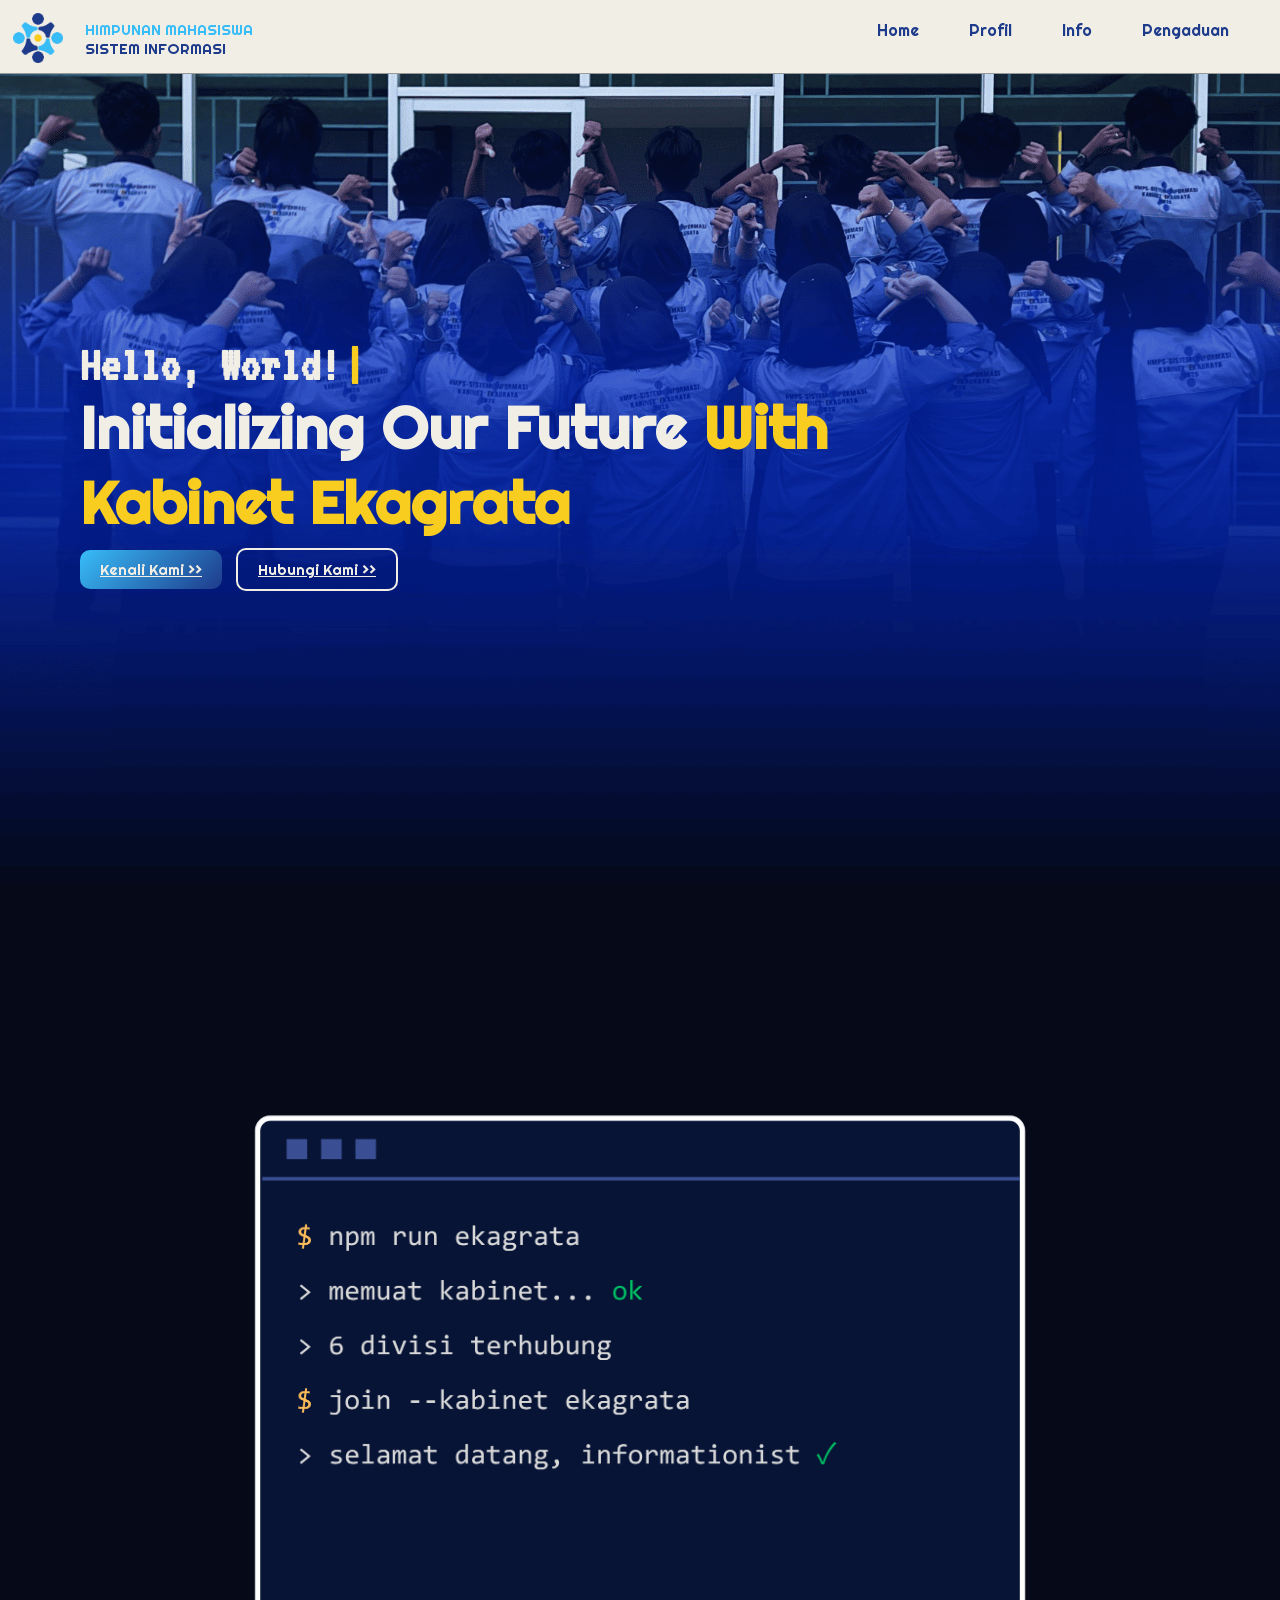
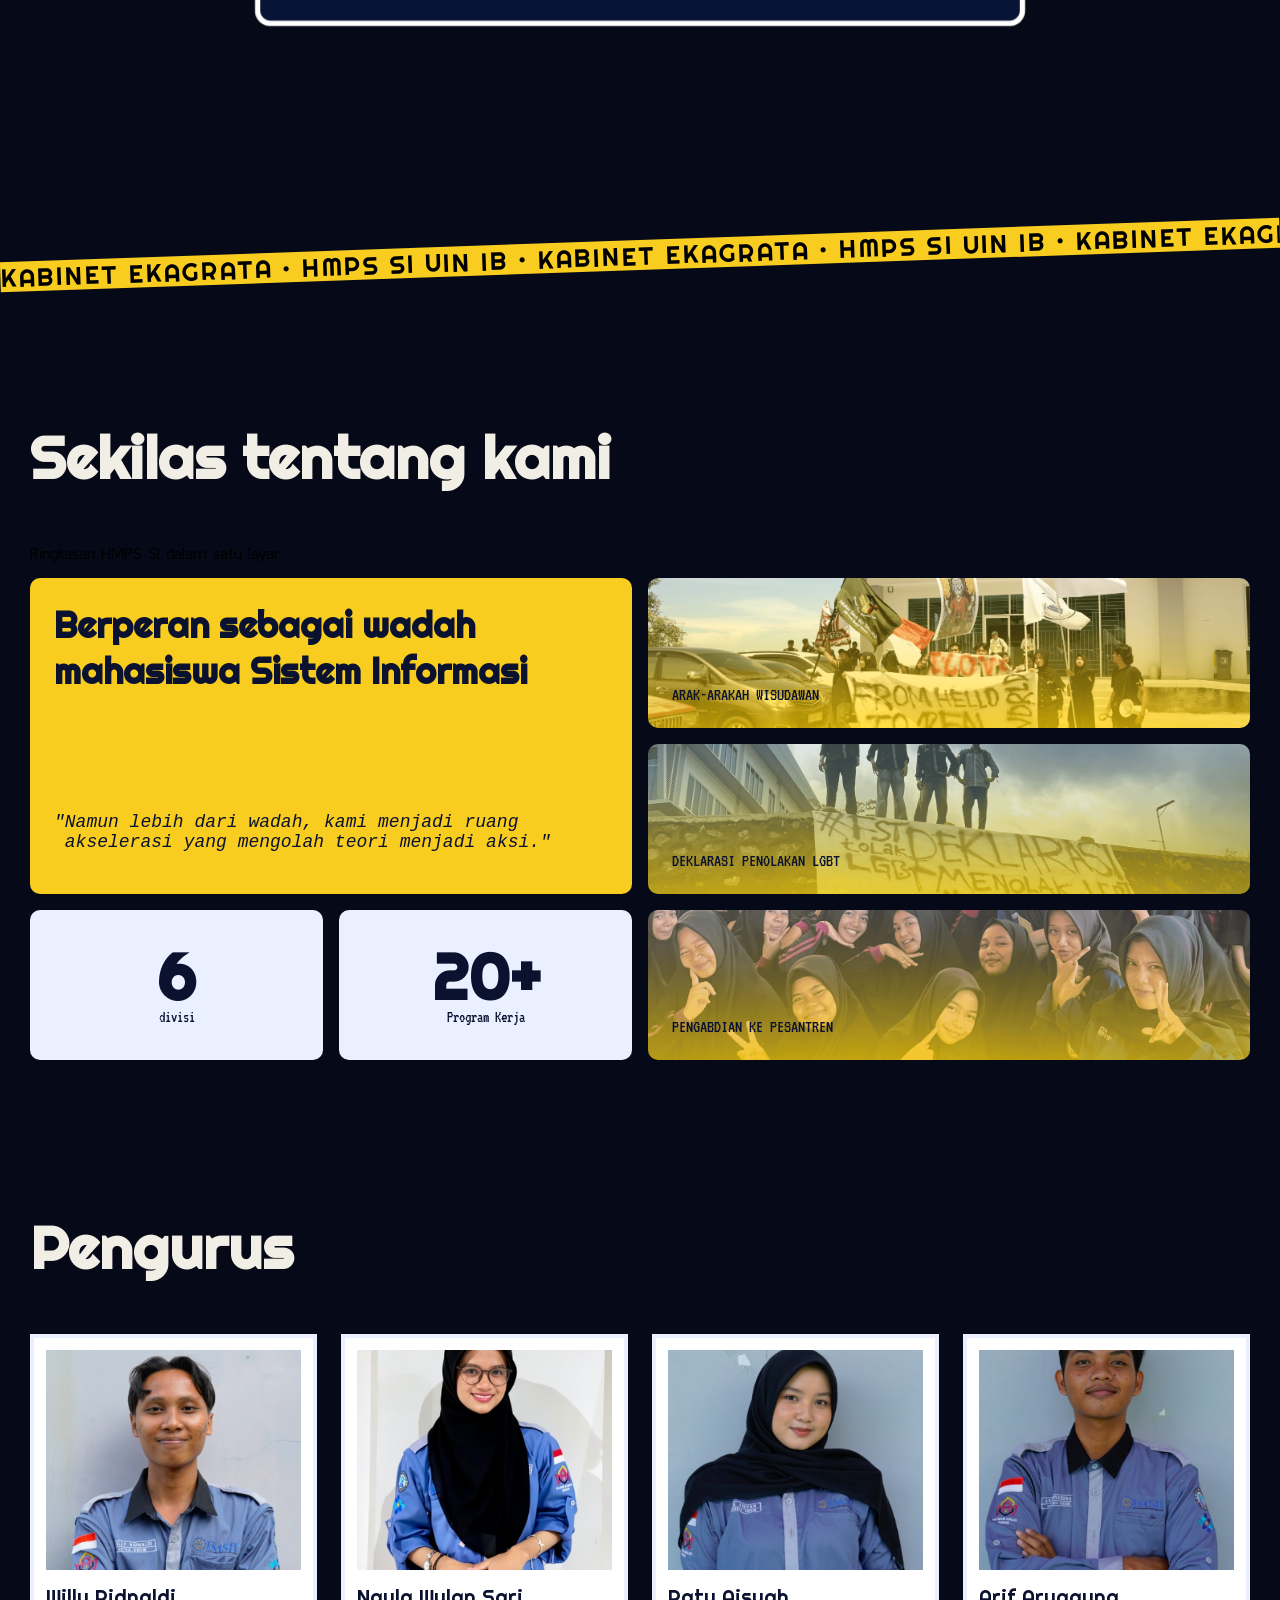
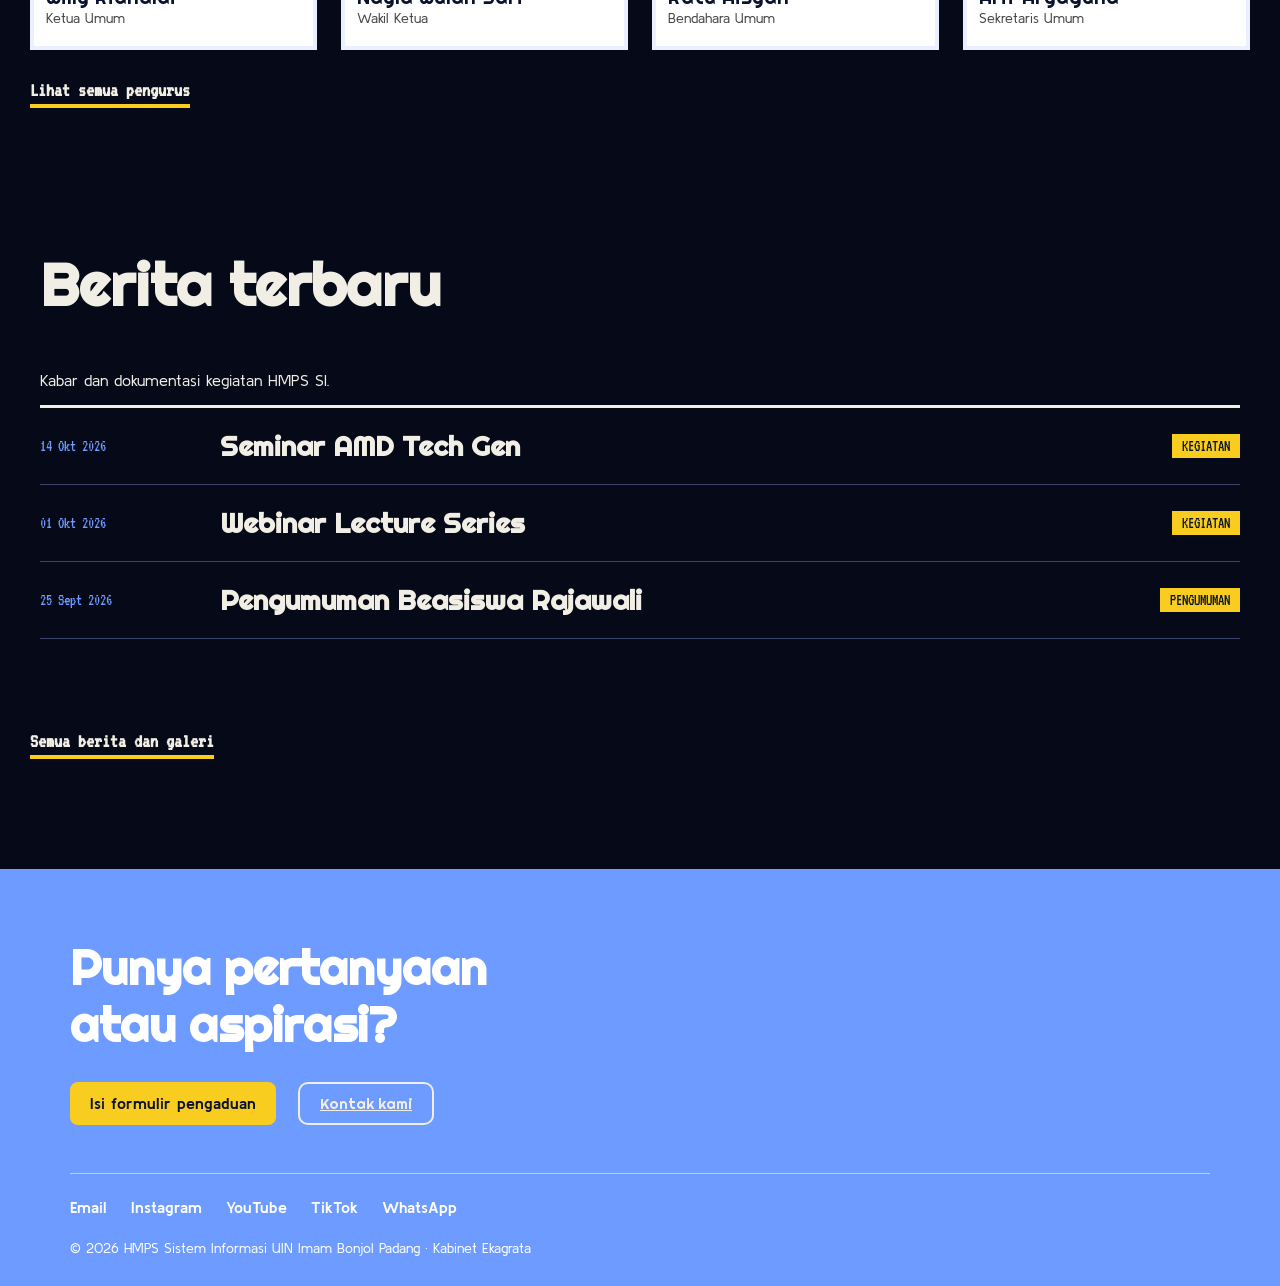
==== index.html @ 5c048649 "ubah kontak" ====
<!DOCTYPE html>
<html lang="en">
<head>
    <meta charset="UTF-8">
    <meta name="viewport" content="width=device-width, initial-scale=1.0">
    <title>HMPS SI UIN IB</title>
    <link rel="stylesheet" href="style.css">
    <link rel="stylesheet" href="transisi.css">
    <link rel="stylesheet" href="mobile.css">
    <link rel="preconnect" href="https://fonts.googleapis.com">
    <link rel="preconnect" href="https://fonts.gstatic.com" crossorigin>
    <link href="https://fonts.googleapis.com/css2?family=Kulim+Park:ital,wght@0,200;0,300;0,400;0,600;0,700;1,200;1,300;1,400;1,600;1,700&family=Righteous&family=VT323&display=swap" rel="stylesheet">
</head>
<body>
    
    <nav class="nav">
        <img class="logo" src="gambar\logo_kabinet-removebg-preview.png" alt="Logo HMPS SI UIN IB">
        <p class="tekskabinet1">HIMPUNAN MAHASISWA <br>
            <span class="tekskabinet2">
                SISTEM INFORMASI
            </span></p>
        <div class="menu" id="menu-utama">
            <a href="index.html">Home</a>
            <a href='profil.html'>Profil</a>
            <a href='info.html'>Info</a>
            <a href='pengaduan.html'>Pengaduan</a>
        </div>

        <button class="hamburger" aria-label="Buka menu" aria-expanded="false" aria-controls="menu-utama">
            <span></span>
            <span></span>
            <span></span>
        </button>
    </nav>

    <main>
        <section class="hero">

            <div class="hero-content">
                <h1>
                    <span class="heroh0">Hello, World!</span> <br>
                    <span class="heroh2">Initializing Our Future </span>
                    <span class="heroh3"> With <br> Kabinet Ekagrata</span>
                </h1>

                <a href="profil.html" class="btn1">Kenali Kami >></a>
                <a href="profil.html#kontak" class="btn2">Hubungi Kami >></a>
            </div>

        </section>

        <section class="hero2"></section>
        <div class="pembatasmrg">
            <span>KABINET EKAGRATA • HMPS SI UIN IB • KABINET EKAGRATA • HMPS SI UIN IB • KABINET EKAGRATA • HMPS SI UIN IB •</span>
        </div>

        <section style="margin: 30px;">
            <header>
                <h2 class="heroh2" style="margin-top: 150px;"> Sekilas tentang kami</h2>
                <p>Ringkasan HMPS SI dalam satu layar.</p>
            </header>

            <div class="grid">
                <article class="card card-utama">
                    <h3>Berperan sebagai wadah mahasiswa Sistem Informasi</h3>
                    <pre style="font-size: 18px;"><i>"Namun lebih dari wadah, kami menjadi ruang <br> akselerasi yang mengolah teori menjadi aksi."</i></pre>
                </article>

                <figure class="card card-foto">
                    <figcaption>ARAK-ARAKAH WISUDAWAN</figcaption>
                </figure>

                <figure class="card card-foto1">
                    <figcaption>DEKLARASI PENOLAKAN LGBT</figcaption>
                </figure>

                <figure class="card card-foto2">
                    <figcaption>PENGABDIAN KE PESANTREN</figcaption>
                </figure>

                <article class="card card-proker">
                    <strong>20+</strong>
                    <span style="font-family: VT323;">Program Kerja</span>
                </article>

                <article class="card card-angka">
                    <strong>6</strong>
                    <span style="font-family: VT323;">divisi</span>
                </article>
            </div>

        </section>

        <section style="margin: 30px;">
            <h2 class="heroh2" style="margin-top: 150px;">Pengurus</h2>
            <div class="pengurus-grid">
                <div class="polaroid">
                <div class="foto foto-ketum"></div>
                    <span class="nama">Willy Ridnaldi</span>
                    <span class="jabatan">Ketua Umum</span>
            </div>

            <div class="pengurus-grid">
            <div class="polaroid">
                <div class="foto foto-waketum"></div>
                    <span class="nama">Nayla Wulan Sari</span>
                    <span class="jabatan">Wakil Ketua</span>
                </div>
            </div>
            <div class="pengurus-grid">
            <div class="polaroid">
                <div class="foto foto-bendahara"></div>
                    <span class="nama">Ratu Aisyah</span>
                    <span class="jabatan">Bendahara Umum</span>
                </div>
            </div>
            <div class="pengurus-grid">
            <div class="polaroid">
                <div class="foto foto-sekretaris"></div>
                    <span class="nama">Arif Aryaguna</span>
                    <span class="jabatan">Sekretaris Umum</span>
                </div>
            </div>
        </section>

        <a href="profil.html#pengurus" class="link-garis">Lihat semua pengurus</a>

        <section class="berita">
            <header>
                <h2 class="heroh2">Berita terbaru</h2>
                <p>Kabar dan dokumentasi kegiatan HMPS SI.</p>
            </header>

            <ul class="berita-list">
                <li class="berita-item">
                    <time class="berita-tanggal" datetime="2026-10-14">14 Okt 2026</time>
                    <h3>Seminar AMD Tech Gen</h3>
                    <span class="berita-tag">Kegiatan</span>
                </li>

                <li class="berita-item">
                    <time class="berita-tanggal" datetime="2026-10-01">01 Okt 2026</time>
                    <h3>Webinar Lecture Series</h3>
                    <span class="berita-tag">Kegiatan</span>
                </li>

                <li class="berita-item">
                    <time class="berita-tanggal" datetime="2026-09-25">25 Sept 2026</time>
                    <h3>Pengumuman Beasiswa Rajawali</h3>
                    <span class="berita-tag">Pengumuman</span>
                </li>

                
            </ul>

            
        </section>
        <a href="info.html" class="link-garis">Semua berita dan galeri</a>

    </main>

    <footer class="footer">
        <h2 class="footer-judul">Punya pertanyaan <br> atau aspirasi?</h2>

        <div class="footer-tombol">
            <a href="pengaduan.html" class="footer-btn">Isi formulir pengaduan</a>
            <a href="profil.html#kontak" class="btn2">Kontak kami</a>
        </div>

        <address class="footer-kontak">
            <ul>
                <li><a href="mailto:hmpssi@example.com">Email</a></li>
                <li><a href="https://www.instagram.com/hmpssi.uinib?utm_source=ig_web_button_share_sheet&vrfl=ZDNlZDc0MzIxNw==">Instagram</a></li>
                <li><a href="https://youtube.com/@hmps-si?si=JGHKSQcHEHTaTpYr">YouTube</a></li>
                <li><a href="https://www.tiktok.com/@hmpssi.uinib?_r=1&_t=ZS-9Ag6ZfmkTA5">TikTok</a></li>
                <li><a href="https://wa.me/6285245658356">WhatsApp</a></li>
            </ul>
        </address>

        <p class="footer-copy">© 2026 HMPS Sistem Informasi UIN Imam Bonjol Padang · Kabinet Ekagrata</p>
    </footer>

<script src="script.js"></script>    
</body>
</html>
---- style.css ----
html {
    scroll-behavior: smooth;
}

body {
    background-color: #060917;
    margin: 0;
}

.nav {
    display: flex;
    position: fixed;
    width: 100%;
    top: 0;
    background-color: #F1EEE6;
    justify-content: flex-start;
    border-bottom: 1px solid #999;
    z-index: 1000;
}

p {
    font-family: 'Kulim Park';
}

main {
    position: relative;
}

.logo {
    margin-top: 1%;
    margin-left: 1%;
    flex-shrink: 0;
    width: 50px;
    height: 50px;
}

.tekskabinet1 {
    margin-top: 20px;
    flex-shrink: 0;
    font-family: 'Righteous', cursive;
    padding-left: 1.7%;
    font-size: 15px;
    color: #38BDF8;
}

.menu {
   margin-top: 20px;
   flex-shrink: 0;
   margin-left: auto;
   margin-right: 51px;
   display: flex;
   gap: 50px;
}

.menu a {
    font-family: 'Righteous', cursive;
    color: #1E3B8B;
    align-self: flex-start;
}

.tekskabinet2 {
    font-family: 'Righteous', cursive;
    font-size: 15px;
    color: #1E3B8B;
}


.btn {
    margin-right: 20px;
    margin-top: 14px;
    margin-bottom: 27px;
    font-size: 15px;
    font-family: 'Righteous', cursive;
    color: #F1EEE6;
    background: linear-gradient(135deg, #38BDF8, #1E3B8B);
    border: none;
    border-radius: 10px;
    cursor: pointer;
}

.mainsection a {
    font-family: 'Righteous', cursive;
    font-size: 20px;
    color: #F1EEE6;
    padding: 30px;
}

.mainsection {
    display: flex;
    width: 100%;
    min-height: 100vh;
    height: 700px;
    background-color: #060917;
}

.hero {
    display: flex;
    width: 100%;
    min-height: 100vh;
    height: 700px;
    background-image: url("gambar/Background.png");
    background-size: cover;
    background-position: center;
    background-repeat: no-repeat;
    padding-top: 20px;
}

.hero2 {
    display: flex;
    width: 100%;
    min-height: 100vh;
    height: 700px;
    padding-top: 20px;
    background-color: #060917;
    background-image: url("gambar/npmrun.png");
    background-position: center;
    background-repeat: no-repeat;
    background-size: 1000px;
}


.hero h1 {
    padding-top: 300px;
    padding-left: 80px;
}

.heroh0 {
    font-family: 'VT323', monospace;
    font-size: 50px;
    color: #F1EEE6;
}

.hero-content {
    margin-left: 0px;
    margin-bottom: 0px;
}

.heroh2 {
    font-family: 'Righteous', cursive;
    font-size: 59px;
    color: #F1EEE6; 
}

.heroh3 {
    font-family: 'Righteous', cursive;
    font-size: 59px;
    color: #F9CD1F; 
}

.btn1 {
    margin-top: 0px;
    margin-left: 80px;
    font-size: 15px;
    font-family: 'Righteous', cursive;
    color: #F1EEE6;
    background: linear-gradient(135deg, #38BDF8, #1E3B8B);
    border: none;
    border-radius: 10px;
    padding: 10px 20px;
    cursor: pointer;
}

.btn2 {
    margin-top: 0px;
    margin-left: 10px;
    font-size: 15px;
    font-family: 'Righteous', cursive;
    color: #F1EEE6;
    border: 2px solid #F1EEE6;
    background: none;
    border-radius: 10px;
    padding: 10px 20px;
    cursor: pointer;
}

.pembatasmrg {
    width: 100vw;
    background: #F9CD1F;
    height: 30px;
    transform: rotate(-2deg);
    white-space: nowrap;
    overflow: hidden;
    text-align: center;
    font-family: 'Righteous', cursive;
    letter-spacing: 2px;
    font-size: 25px;
}

.grid {
    display: grid;
    grid-template-columns: repeat(4, 1fr);
    grid-template-rows: 150px 150px 150px;
    gap: 16px;
}

.card {
    margin: 0;
    padding: 24px;
    border-radius: 10px;
    background-color: #16215A;
    display: flex;
    flex-direction: column;
    justify-content: flex-end;
}

.card h3 {
    margin: 0 0 4px;
    font-family: 'Righteous', cursive;
}

.card p {
    margin: 0;
}

.card-utama {
    grid-column: 1 / 3;
    grid-row: 1 / 3;
    justify-content: space-between;
    background-color: #F9CD1F;
    color: #0A1230;
}

.card-utama h3 {
    font-size: 36px;
}

.card-foto {
    grid-column: 3 / 5;
    grid-row: 1 ;
    background-color: #6D9BFF;
    background-image: url("gambar/hasgdjas.png");
    background-size: cover;
    background-position: center;
    background-repeat: no-repeat;
}

.card-foto1 {
    grid-column: 3 / 5;
    grid-row: 2 ;
    background-color: #6D9BFF;
    background-image: url("gambar/deklarasi.png");
    background-size: cover;
    background-position: center;
    background-repeat: no-repeat;
}

.card-foto2 {
    grid-column: 3 / 5;
    grid-row: 3 ;
    background-color: #6D9BFF;
    background-image: url("gambar/pengabdian.png");
    background-size: cover;
    background-position: center;
    background-repeat: no-repeat;
}

figcaption {
    font-family: 'VT323', monospace;
    font-size: 18px;
    color:#0A1230;
}

.card-angka {
    grid-column: 1;
    grid-row: 3;
    align-items: center;
    justify-content: center;
    background-color: #EAF0FF;
    color: #0A1230;
}

strong {
    font-family: 'Righteous', cursive;
    font-size: 64px;
    line-height: 1;
}

.card-proker {
    grid-column: 2;
    background-color: #EAF0FF;
    grid-row: 3;
    align-items: center;
    justify-content: center;
    color: #0A1230;
}

.pengurus-grid {
    display: grid;
    grid-template-columns: repeat(auto-fit, minmax(220px, 1fr));
    gap: 24px;
}

.polaroid {
    padding: 12px 12px 20px;
    background-color: #fff;
    border: 4px solid #EAF0FF;
}

.foto {
    height: 220px;
    display: flex;
    align-items: center;
    justify-content: center;
    color: #fff;
    font-family: 'VT323', monospace;
    font-size: 18px;
    background-size: cover;
    background-position: center;
}

.foto-ketum  { background-image: url("gambar/pengurus/bangwil.png"); }
.foto-waketum { background-image: url("gambar/pengurus/nayla.png"); }
.foto-sekretaris { background-image: url("gambar/pengurus/arif.png"); }
.foto-bendahara { background-image: url("gambar/pengurus/ratu.png"); }
.foto-zikra { background-image: url("gambar/pengurus/zikra.png"); }
.foto-aku { background-image: url("gambar/pengurus/aku.png"); }
.foto-tiya { background-image: url("gambar/pengurus/tiya.png"); }
.foto-tian { background-image: url("gambar/pengurus/tian.png"); }
.foto-gibran { background-image: url("gambar/pengurus/gibran.png"); }
.foto-najmi { background-image: url("gambar/pengurus/najmi.png"); }
.foto-ulan { background-image: url("gambar/pengurus/ulan.png"); }
.foto-kania { background-image: url("gambar/pengurus/kania.png"); }
.foto-lutfi { background-image: url("gambar/pengurus/lutfi.png"); }
.foto-ami { background-image: url("gambar/pengurus/ami.png"); }
.foto-putri { background-image: url("gambar/pengurus/putri.png"); }
.foto-ihsan { background-image: url("gambar/pengurus/ihsan.png"); }
.foto-daffa { background-image: url("gambar/pengurus/daffa.png"); }
.foto-nadia { background-image: url("gambar/pengurus/nadia.png"); }
.foto-febi { background-image: url("gambar/pengurus/febi.png"); }
.foto-dinda { background-image: url("gambar/pengurus/dinda.png"); }

.nama {
    display: block;
    margin-top: 14px;
    font-family: 'Righteous', cursive;
    font-size: 20px;
    color: #0A1230;
}

.jabatan {
    display: block;
    font-family: 'Kulim Park', sans-serif;
    font-size: 14px;
    color: #444;
}

.link-garis {
    display: inline-block;
    padding-bottom: 4px;
    border-bottom: 4px solid #F9CD1F;
    font-family: 'VT323', monospace;
    font-weight: 700;
    font-size: 20px;
    color: #F1EEE6;
    text-decoration: none;
    margin: 0px 30px 30px;
}

.berita {
    padding: 60px 40px;
    color: #F1EEE6;
    font-family: 'Kulim Park', sans-serif;
}

.berita-list {
    margin: 0 0 32px;
    padding: 0;
    list-style: none;
    border-top: 3px solid #F1EEE6;
}

.berita-item {
    display: grid;
    grid-template-columns: 160px 1fr auto;
    align-items: center;
    gap: 20px;
    padding: 20px 0;
    border-bottom: 1px solid #3A4466;
}

.berita-tanggal {
    font-family: 'VT323', monospace;
    font-size: 16px;
    color: #6D9BFF;
}

.berita-item h3 {
    margin: 0;
    font-family: 'Righteous', cursive;
    font-size: 28px;
}

.berita-tag {
    padding: 4px 10px;
    background-color: #F9CD1F;
    color: #0A1230;
    font-family: 'VT323', monospace;
    font-size: 16px;
    text-transform: uppercase;
}

@media (max-width: 700px) {
    .berita-item {
        grid-template-columns: 1fr;
        gap: 8px;
    }
    .berita-tag {
        justify-self: start;
    }
}

.footer {
    padding: 70px 70px 30px;
    background-color: #6D9BFF;
    color: #fff;
    font-family: 'Kulim Park', sans-serif;
    margin: 80px 0px 0px;
}

.footer-judul {
    margin: 0 0 28px;
    font-family: 'Righteous', cursive;
    font-size: 48px;
    line-height: 1.2;
}

.footer-tombol {
    display: flex;
    gap: 12px;
    flex-wrap: wrap;
}

.footer-btn,
.footer-btn-garis {
    padding: 12px 20px;
    border-radius: 8px;
    font-weight: 700;
    text-decoration: none;
}

.footer-btn {
    background-color: #F9CD1F;
    color: #0A1230;
}

.footer-btn-garis {
    border: 2px solid #fff;
    color: #fff;
}

.footer-kontak {
    margin-top: 48px;
    padding-top: 24px;
    border-top: 1px solid rgba(255, 255, 255, 0.5);
    font-style: normal;
}

.footer-kontak ul {
    margin: 0;
    padding: 0;
    list-style: none;
    display: flex;
    gap: 24px;
    flex-wrap: wrap;
}

.footer-kontak a {
    color: #fff;
    font-weight: 700;
    text-decoration: none;
}

.footer-copy {
    margin: 24px 0 0;
    font-size: 14px;
}

#kontak {
    scroll-margin-top: 100px;
}
 
.kontak-ikon {
    font-size: 28px;
    color: #fff;
}
 
.berita-item h3 a {
    color: inherit;
    text-decoration: none;
    overflow-wrap: anywhere;
}


/* ===== Menu hamburger ===== */
.hamburger {
    display: none;
    position: relative;
    flex-shrink: 0;
    width: 44px;
    height: 44px;
    padding: 0;
    background: none;
    border: none;
    cursor: pointer;
}

.hamburger span {
    position: absolute;
    left: 10px;
    width: 24px;
    height: 3px;
    background-color: #1E3B8B;
    border-radius: 2px;
    transition: transform 0.3s ease, opacity 0.3s ease, top 0.3s ease;
}

.hamburger span:nth-child(1) { top: 13px; }
.hamburger span:nth-child(2) { top: 21px; }
.hamburger span:nth-child(3) { top: 29px; }

.nav.terbuka .hamburger span:nth-child(1) { top: 21px; transform: rotate(45deg); }
.nav.terbuka .hamburger span:nth-child(2) { opacity: 0; }
.nav.terbuka .hamburger span:nth-child(3) { top: 21px; transform: rotate(-45deg); }

@media (max-width: 800px) {
    .nav {
        height: 70px;
        align-items: center;
        flex-wrap: nowrap;
    }

    .logo {
        margin: 0 0 0 12px;
        width: 44px;
        height: 44px;
    }

    .tekskabinet1 {
        margin: 0;
        padding-left: 10px;
        font-size: 12px;
        line-height: 1.3;
    }

    .tekskabinet2 {
        font-size: 12px;
    }

    .btn {
        display: none;
    }

    .hamburger {
        display: block;
        margin: 0 12px 0 auto;
    }

    .menu {
        display: none;
        position: absolute;
        top: 100%;
        left: 0;
        width: 100%;
        box-sizing: border-box;
        margin: 0;
        flex-direction: column;
        gap: 0;
        background-color: #F1EEE6;
        border-bottom: 1px solid #999;
    }

    .nav.terbuka .menu {
        display: flex;
    }

    .nav .menu a {
        align-self: stretch;
        padding: 14px 24px;
        border-bottom: 1px solid #D8D4C7;
    }

    .nav .menu a::after {
        display: none;
    }
}
---- transisi.css ----
html {
    scroll-behavior: smooth;
}

.btn,
.btn1,
.btn2,
.footer-btn,
.footer-btn-garis,
.tombol-kirim {
    transition: transform 0.3s ease, box-shadow 0.3s ease;
}

.btn:hover,
.btn1:hover,
.btn2:hover,
.footer-btn:hover,
.footer-btn-garis:hover,
.tombol-kirim:hover {
    transform: translateY(-3px);
}

.btn:hover,
.btn1:hover,
.btn2:hover {
    box-shadow: 0 6px 18px rgba(56, 189, 248, 0.45);
}

.tombol-kirim:hover {
    box-shadow: 0 6px 18px rgba(249, 205, 31, 0.4);
}

.footer-btn:hover,
.footer-btn-garis:hover {
    box-shadow: 0 6px 0 rgba(10, 18, 48, 0.35);
}

.menu a {
    position: relative;
    text-decoration: none;
}

.menu a::after {
    content: "";
    position: absolute;
    left: 0;
    bottom: -2px;
    width: 0;
    height: 3px;
    background-color: #1E3B8B;
    transition: width 0.3s ease;
}

.menu a:hover::after {
    width: 100%;
}

/* --- Card bento dan polaroid --- */
.card,
.polaroid {
    transition: transform 0.3s ease;
}

.card:hover {
    transform: scale(1.02);
}

.polaroid:hover {
    transform: rotate(-2deg) translateY(-6px);
}

@keyframes kedip {
    50% { opacity: 0; }
}

@keyframes naik-masuk {
    from { opacity: 0; transform: translateY(30px); }
    to   { opacity: 1; transform: translateY(0); }
}

.heroh0::after {
    content: "|";
    margin-left: 4px;
    color: #F9CD1F;
    animation: kedip 1s step-end infinite;
}

.hero h1 {
    animation: naik-masuk 0.8s ease-out backwards;
}

.btn1 {
    animation: naik-masuk 0.8s ease-out 0.4s backwards;
}

.btn2 {
    animation: naik-masuk 0.8s ease-out 0.6s backwards;
}

.nav {
    transition: box-shadow 0.3s ease;
}

.nav.bergeser {
    box-shadow: 0 4px 14px rgba(56, 189, 248, 0.35);
}

.footer-kontak a:hover {
    text-decoration: underline;
}

.berita-item h3 a:hover {
    color: #F9CD1F;
}
---- mobile.css ----
/* mobile.css: tautkan PALING AKHIR di semua halaman */

/* Jaring pengaman: halaman tidak boleh melebar ke samping */
html,
body {
    overflow-x: hidden;
}

/* Teks di dalam <pre> boleh turun baris */
pre {
    white-space: pre-wrap;
    overflow-wrap: anywhere;
}

@media (max-width: 800px) {

    /* ----- Navbar ----- */
    .nav {
        height: 70px;
        align-items: center;
        flex-wrap: nowrap;
    }

    .logo {
        margin: 0 0 0 12px;
        width: 44px;
        height: 44px;
    }

    .tekskabinet1 {
        margin: 0;
        padding-left: 10px;
        font-size: 12px;
        line-height: 1.3;
    }

    .tekskabinet2 {
        font-size: 12px;
    }

    .btn {
        display: none;
    }

    .hamburger {
        display: block;
        margin: 0 12px 0 auto;
    }

    .menu {
        display: none;
        position: absolute;
        top: 100%;
        left: 0;
        width: 100%;
        box-sizing: border-box;
        margin: 0;
        flex-direction: column;
        gap: 0;
        background-color: #F1EEE6;
        border-bottom: 1px solid #999;
    }

    .nav.terbuka .menu {
        display: flex;
    }

    .nav .menu a {
        align-self: stretch;
        padding: 14px 24px;
        border-bottom: 1px solid #D8D4C7;
    }

    .nav .menu a::after {
        display: none;
    }

    /* ----- Judul halaman (profil, info, pengaduan) ----- */
    body > header {
        min-height: 300px;
        padding-bottom: 40px;
    }

    body > header h1 {
        padding: 130px 24px 0;
    }

    body > header h2 {
        padding: 0 24px;
        font-size: 36px;
    }

    /* ----- Hero (home) ----- */
    .hero {
        height: auto;
        min-height: 100vh;
    }

    .hero h1 {
        padding: 200px 24px 0;
    }

    .heroh0 {
        font-size: 36px;
    }

    .heroh2,
    .heroh3 {
        font-size: 36px;
    }

    .btn1 {
        margin-left: 24px;
    }

    .hero2 {
        height: auto;
        min-height: 50vh;
        background-size: contain;
    }

    /* ----- Kartu bento (home) jadi satu kolom ----- */
    .grid {
        grid-template-columns: 1fr;
        grid-template-rows: none;
        grid-auto-rows: minmax(150px, auto);
    }

    .card-utama,
    .card-foto,
    .card-foto1,
    .card-foto2,
    .card-proker,
    .card-angka {
        grid-column: auto;
        grid-row: auto;
    }

    .card-foto,
    .card-foto1,
    .card-foto2 {
        min-height: 180px;
    }

    .card-utama h3 {
        font-size: 26px;
    }

    /* ----- Berita dan footer ----- */
    .berita {
        padding: 40px 20px;
    }

    .link-garis {
        margin: 0 20px 30px;
    }

    .footer {
        padding: 48px 24px 24px;
    }

    .footer-judul {
        font-size: 32px;
    }
}
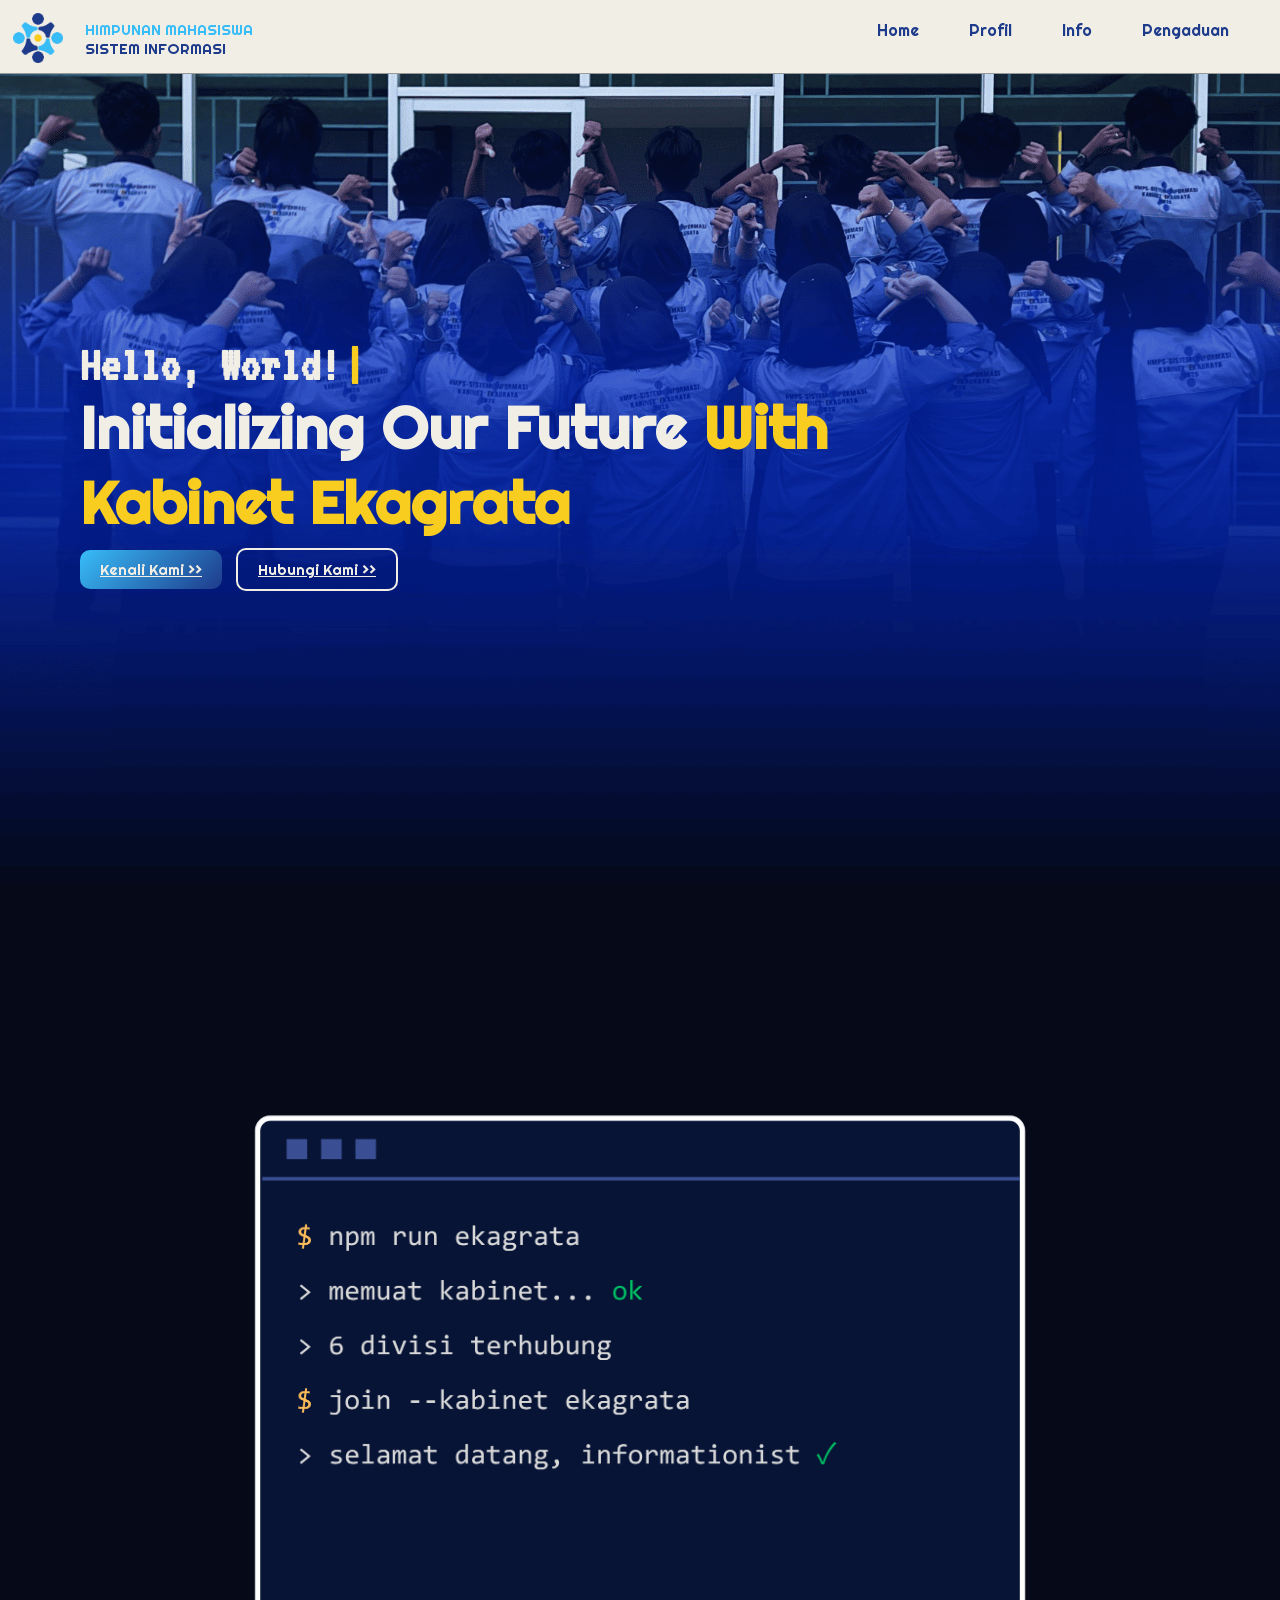
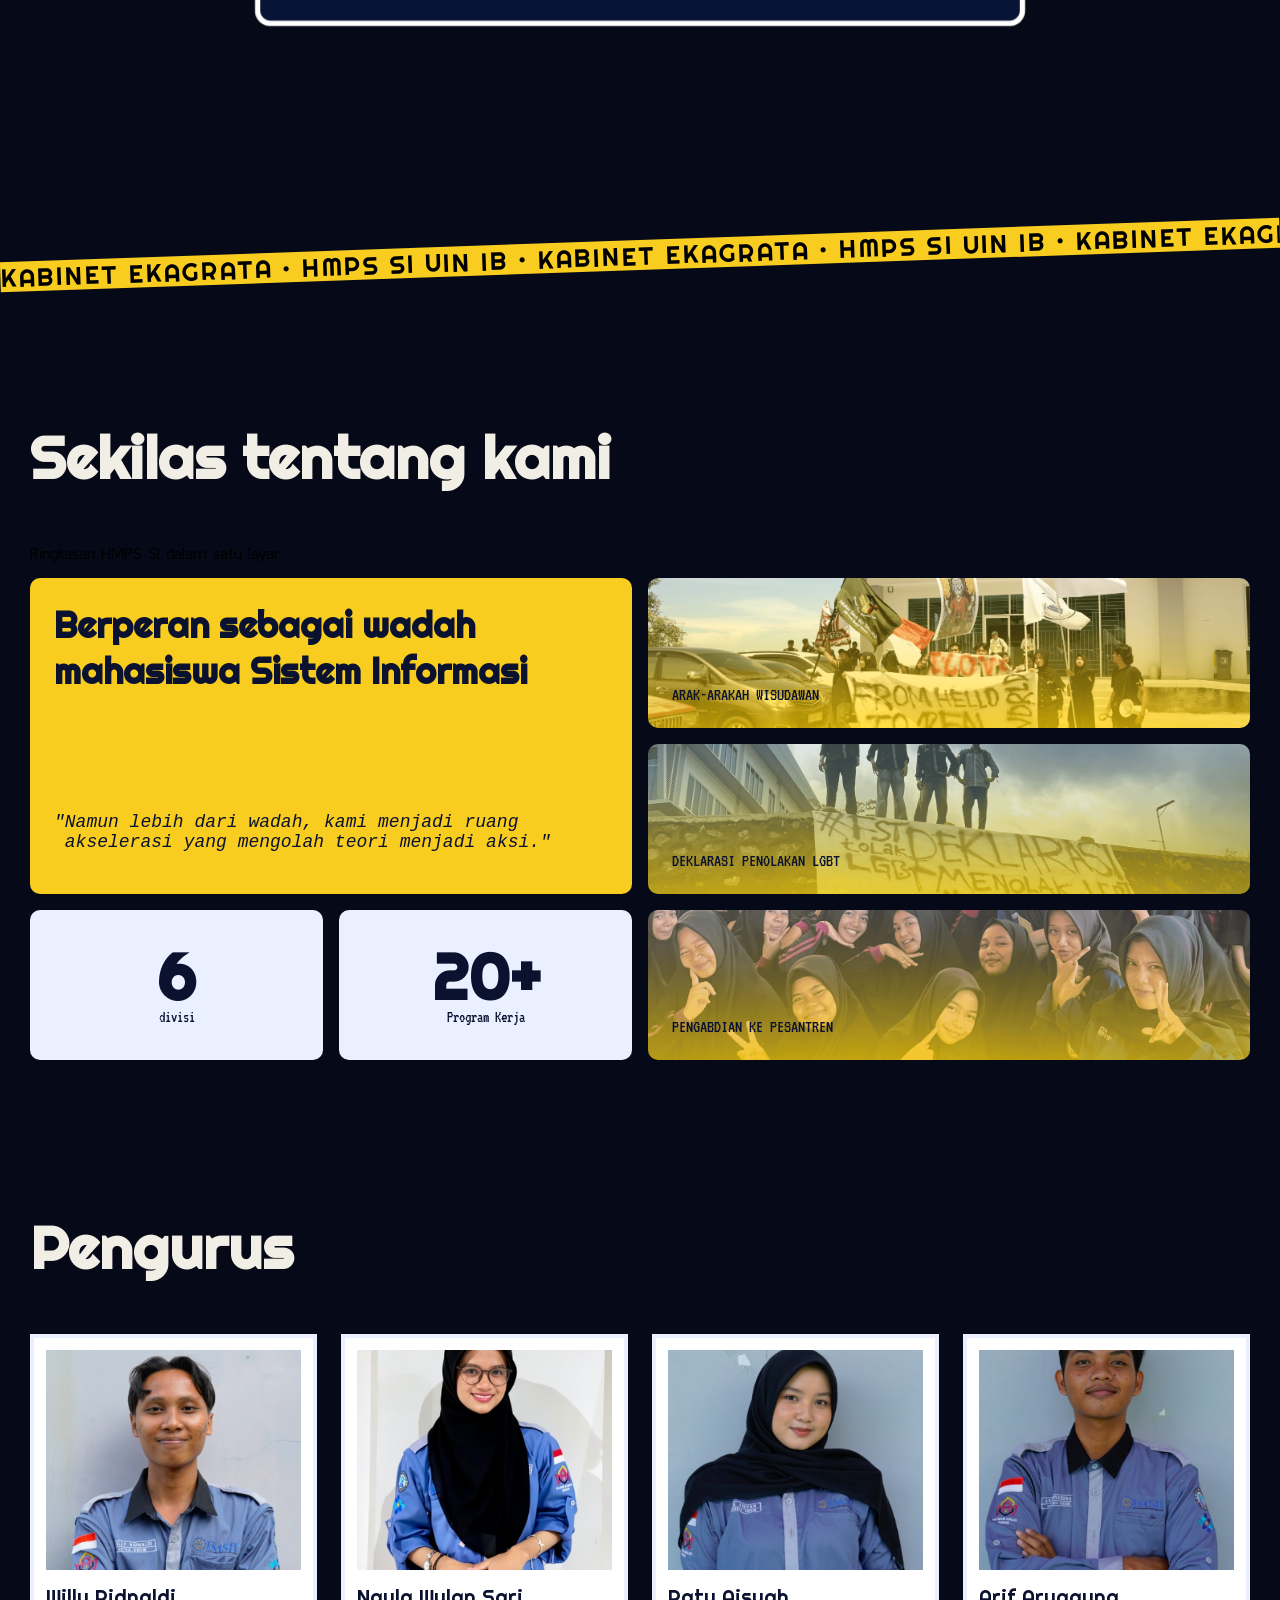
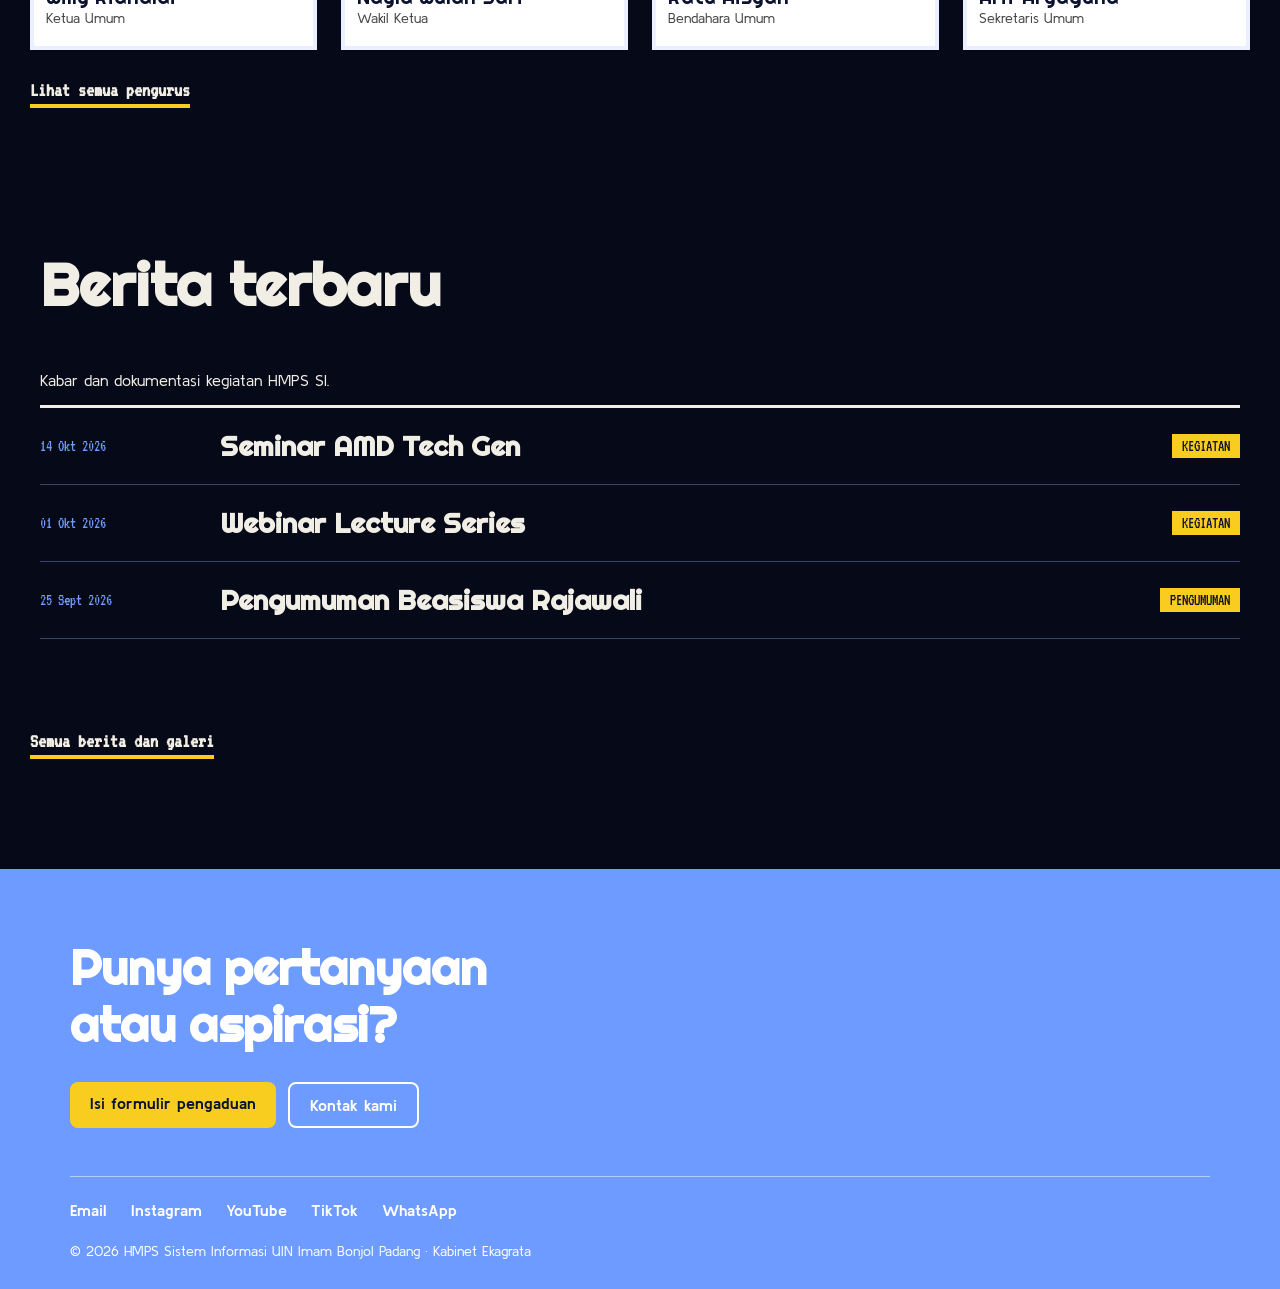
==== commit a1449286: "intinya berubah" ====
--- a/index.html
+++ b/index.html
@@ -159,12 +159,15 @@
 
     </main>
 
+
+    </main>
+
     <footer class="footer">
         <h2 class="footer-judul">Punya pertanyaan <br> atau aspirasi?</h2>
 
         <div class="footer-tombol">
             <a href="pengaduan.html" class="footer-btn">Isi formulir pengaduan</a>
-            <a href="profil.html#kontak" class="btn2">Kontak kami</a>
+            <a href="profil.html#kontak" class="footer-btn-garis">Kontak kami</a>
         </div>
 
         <address class="footer-kontak">
@@ -179,7 +182,7 @@
 
         <p class="footer-copy">© 2026 HMPS Sistem Informasi UIN Imam Bonjol Padang · Kabinet Ekagrata</p>
     </footer>
-
+<script src="script.js"></script>
 <script src="script.js"></script>    
 </body>
 </html>
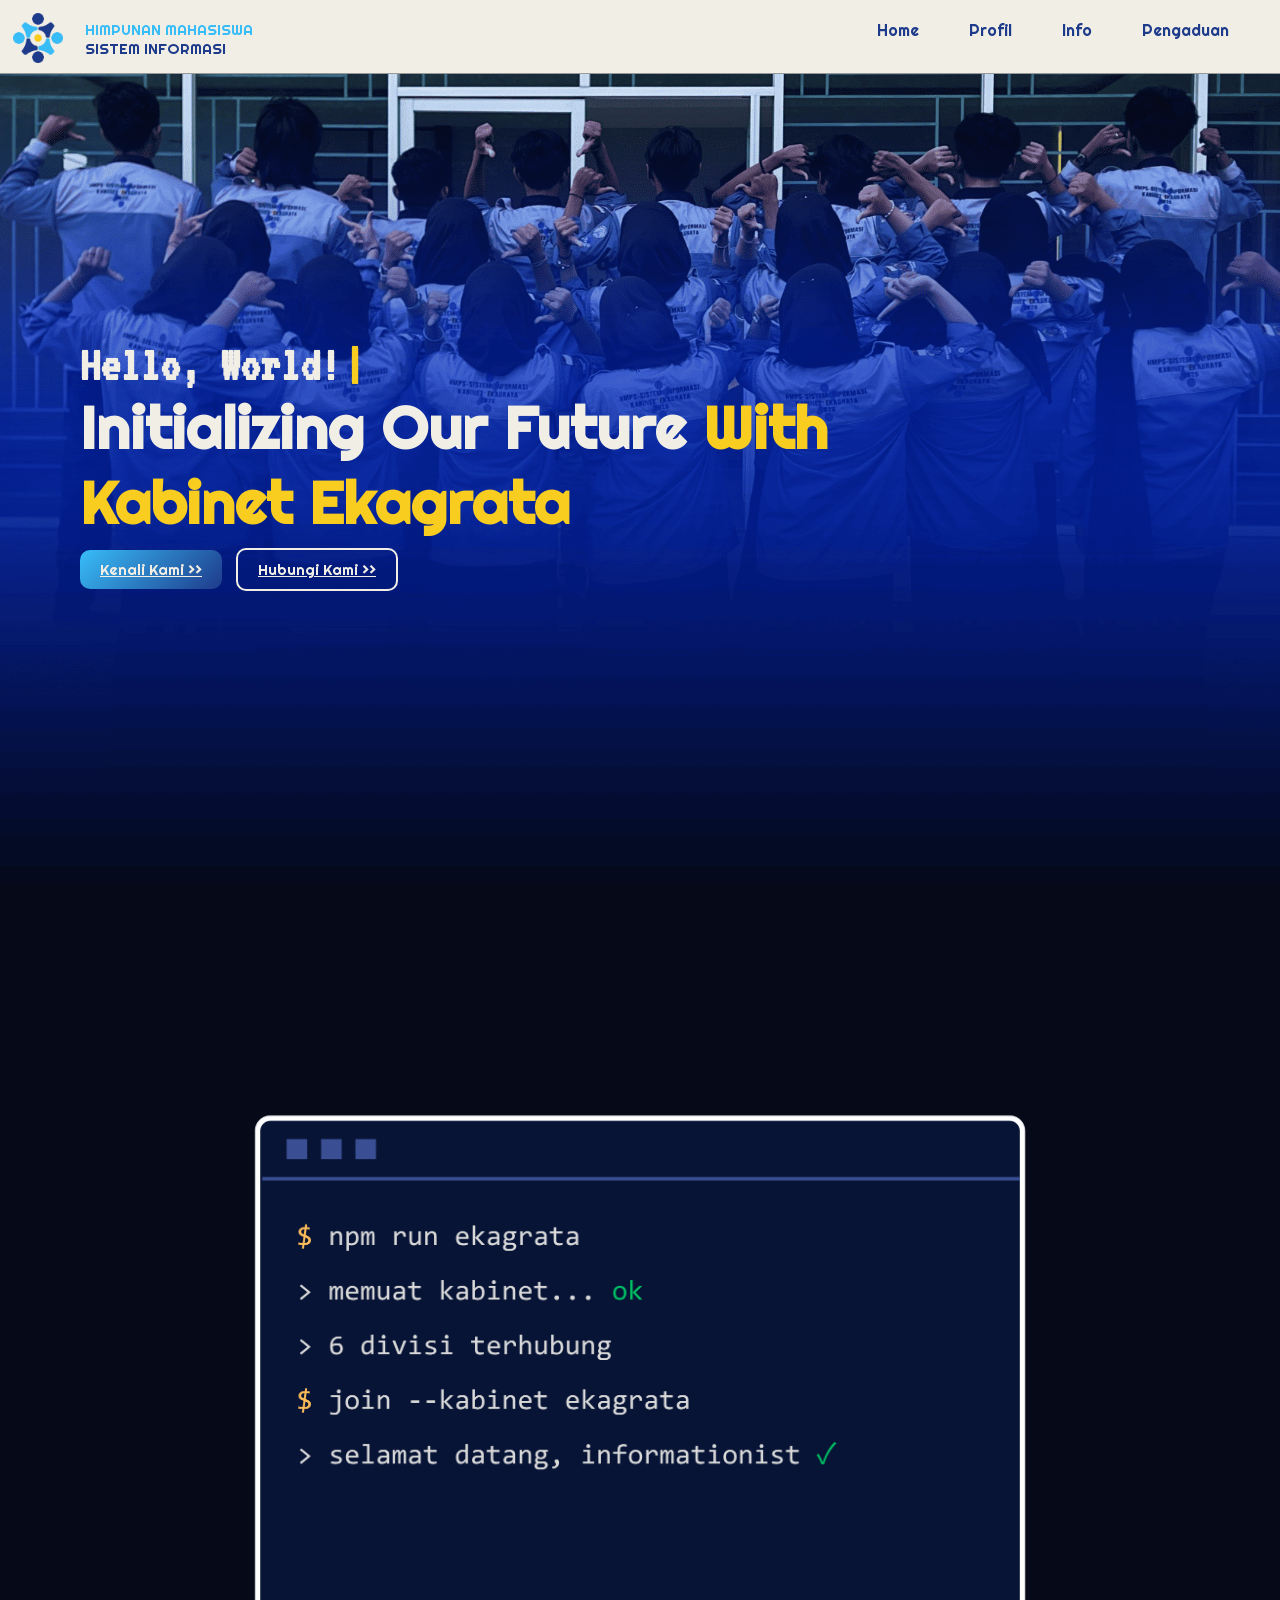
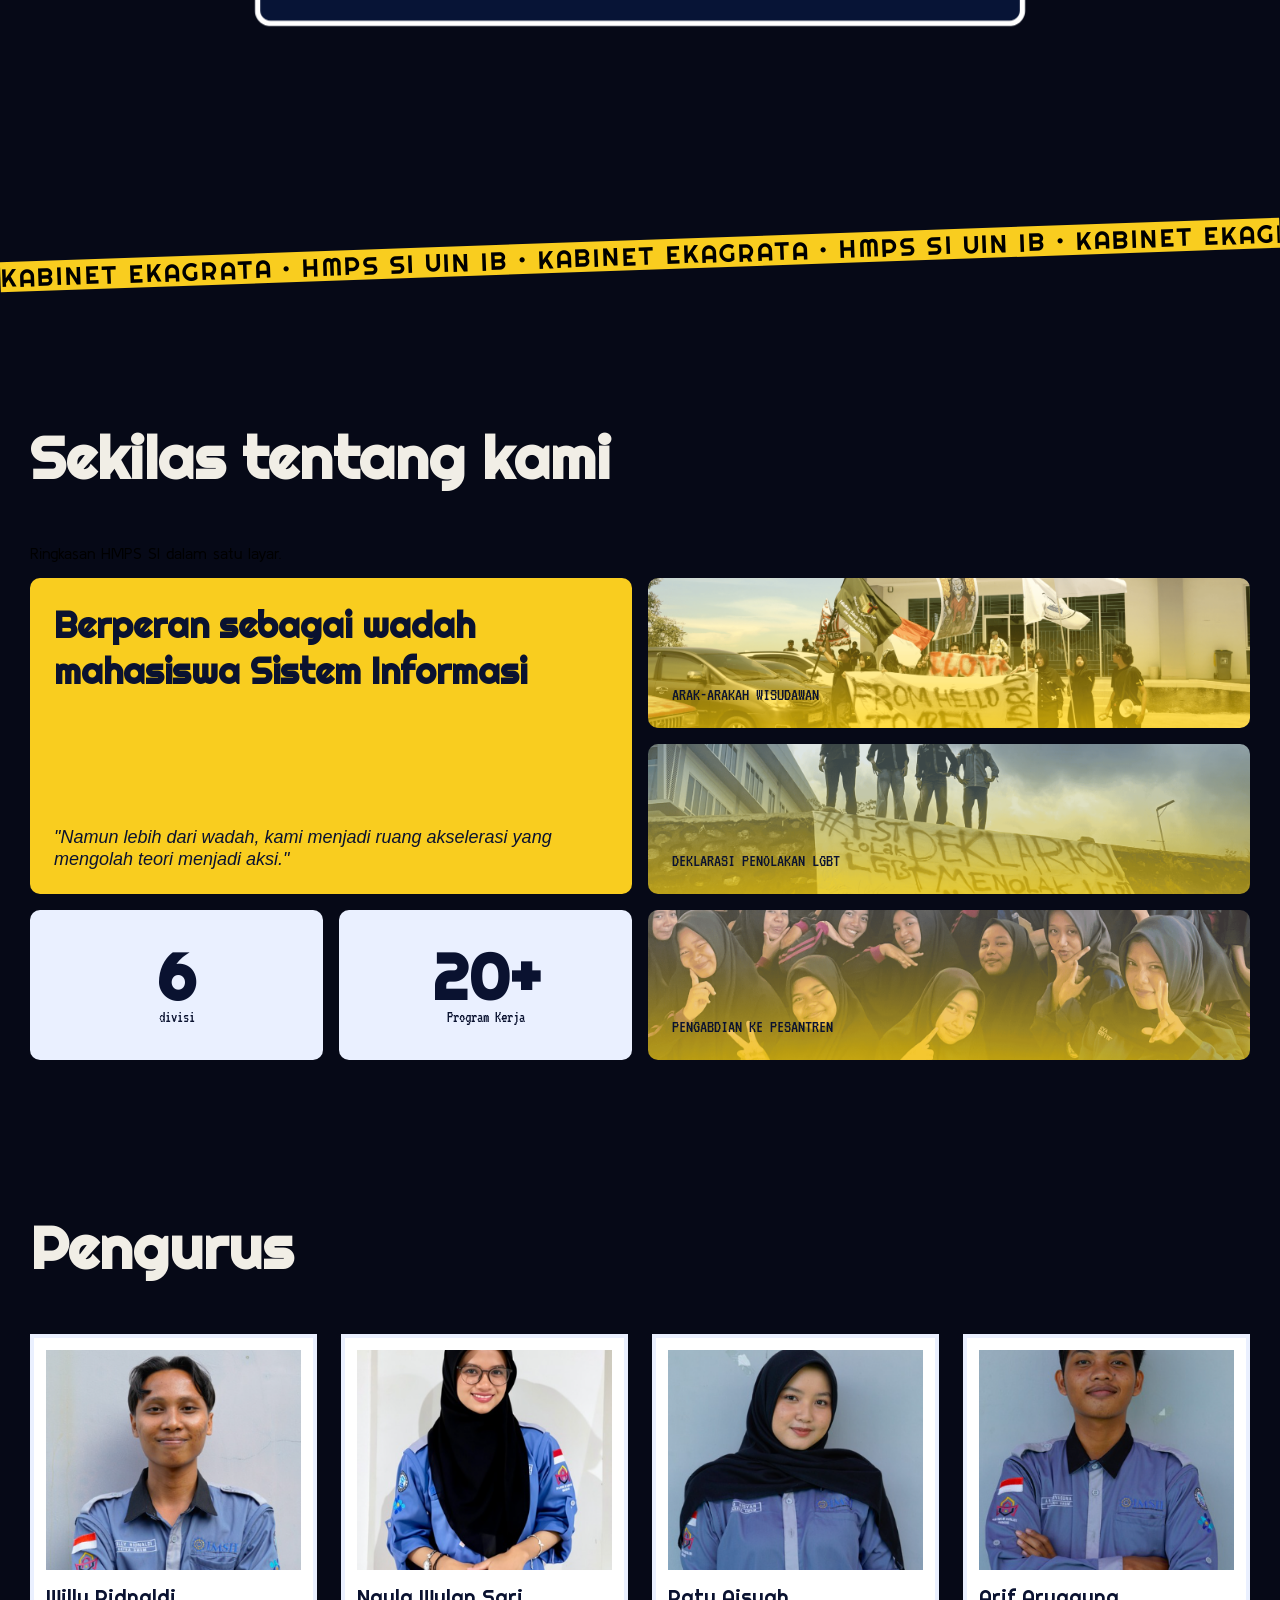
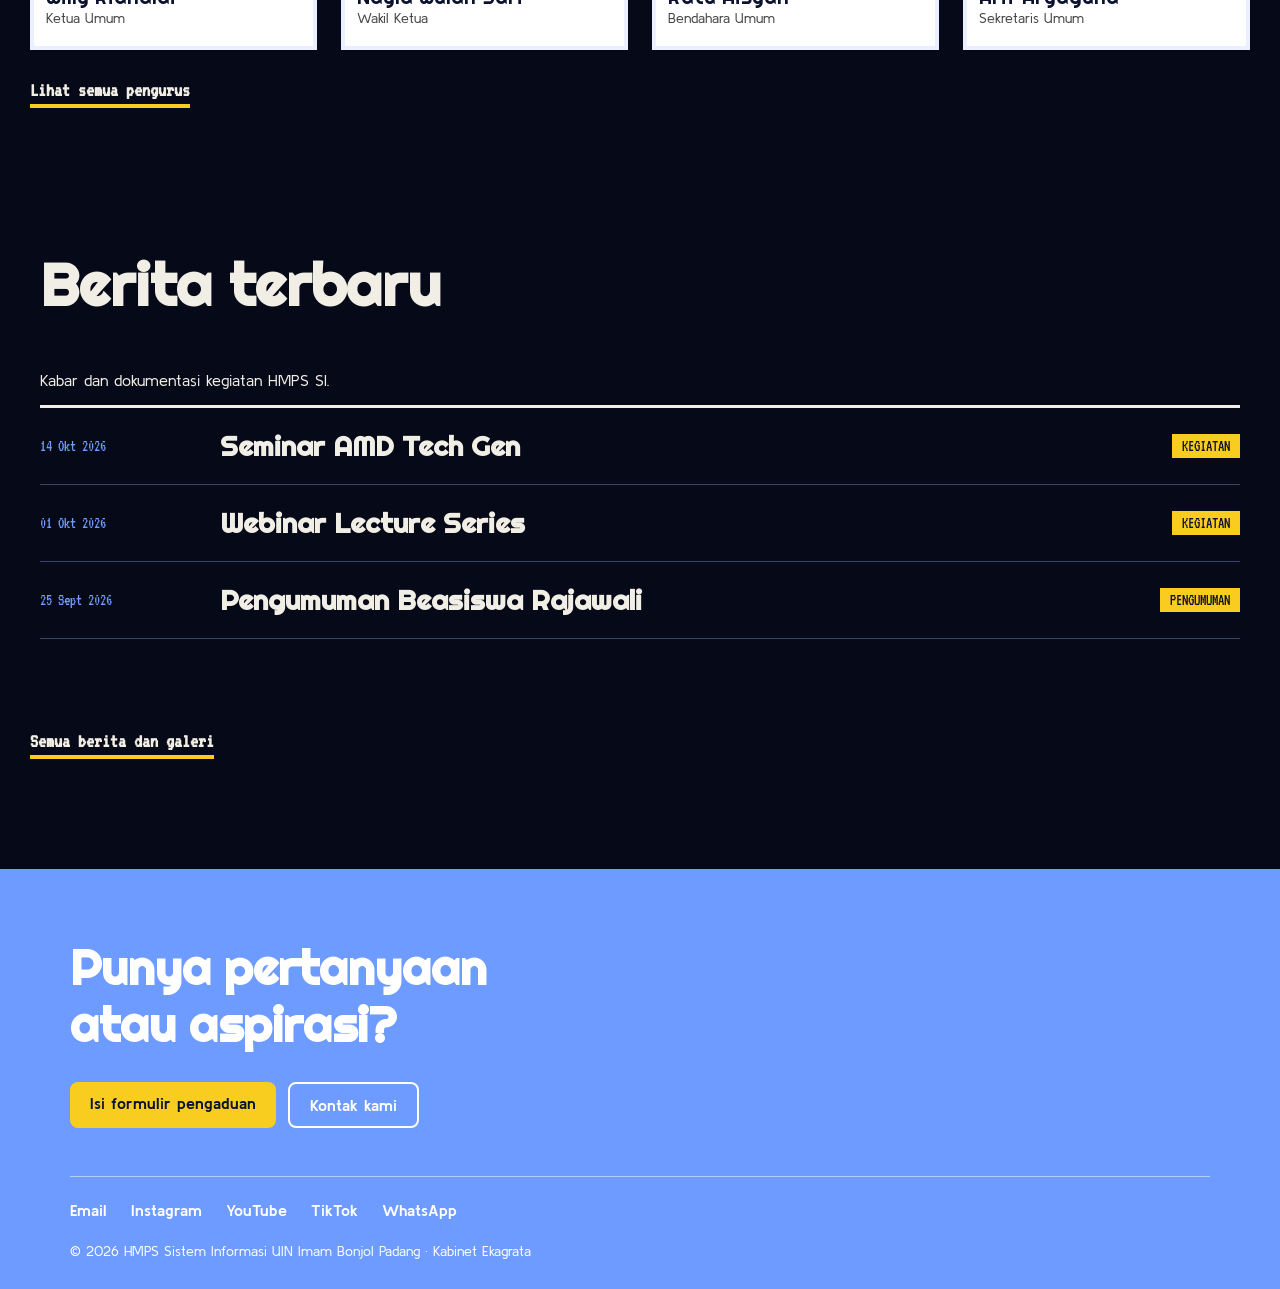
==== commit f6010f1a: "mobile card perbaikan" ====
--- a/index.html
+++ b/index.html
@@ -4,27 +4,28 @@
     <meta charset="UTF-8">
     <meta name="viewport" content="width=device-width, initial-scale=1.0">
     <title>HMPS SI UIN IB</title>
-    <link rel="stylesheet" href="style.css">
-    <link rel="stylesheet" href="transisi.css">
-    <link rel="stylesheet" href="mobile.css">
+    <link rel="stylesheet" href="css/style.css"> 
+    <link rel="stylesheet" href="css/transisi.css"> 
+    <link rel="stylesheet" href="css/mobile.css">
     <link rel="preconnect" href="https://fonts.googleapis.com">
     <link rel="preconnect" href="https://fonts.gstatic.com" crossorigin>
     <link href="https://fonts.googleapis.com/css2?family=Kulim+Park:ital,wght@0,200;0,300;0,400;0,600;0,700;1,200;1,300;1,400;1,600;1,700&family=Righteous&family=VT323&display=swap" rel="stylesheet">
 </head>
 <body>
-    
     <nav class="nav">
-        <img class="logo" src="gambar\logo_kabinet-removebg-preview.png" alt="Logo HMPS SI UIN IB">
-        <p class="tekskabinet1">HIMPUNAN MAHASISWA <br>
-            <span class="tekskabinet2">
-                SISTEM INFORMASI
-            </span></p>
-        <div class="menu" id="menu-utama">
-            <a href="index.html">Home</a>
-            <a href='profil.html'>Profil</a>
-            <a href='info.html'>Info</a>
-            <a href='pengaduan.html'>Pengaduan</a>
-        </div>
+        <a style="display: contents; text-decoration: none;" href="index.html">
+            <img class="logo" src="gambar\logo_kabinet-removebg-preview.png" alt="Logo HMPS SI UIN IB">
+            <p class="tekskabinet1">HIMPUNAN MAHASISWA <br>
+                <span class="tekskabinet2">
+                    SISTEM INFORMASI
+                </span></p>
+            <div class="menu" id="menu-utama">
+                <a href="index.html">Home</a>
+                <a href='profil.html'>Profil</a>
+                <a href='info.html'>Info</a>
+                <a href='pengaduan.html'>Pengaduan</a>
+            </div>
+        </a>
 
         <button class="hamburger" aria-label="Buka menu" aria-expanded="false" aria-controls="menu-utama">
             <span></span>
@@ -63,7 +64,7 @@
             <div class="grid">
                 <article class="card card-utama">
                     <h3>Berperan sebagai wadah mahasiswa Sistem Informasi</h3>
-                    <pre style="font-size: 18px;"><i>"Namun lebih dari wadah, kami menjadi ruang <br> akselerasi yang mengolah teori menjadi aksi."</i></pre>
+                    <p style="font-size: 18px; font-family: 'Kulim Park', sans-serif;"><i>"Namun lebih dari wadah, kami menjadi ruang akselerasi yang mengolah teori menjadi aksi."</i></p>
                 </article>
 
                 <figure class="card card-foto">
@@ -182,7 +183,6 @@
 
         <p class="footer-copy">© 2026 HMPS Sistem Informasi UIN Imam Bonjol Padang · Kabinet Ekagrata</p>
     </footer>
-<script src="script.js"></script>
-<script src="script.js"></script>    
+<script src="js\script.js"></script>    
 </body>
 </html>
--- a/css/style.css
+++ b/css/style.css
@@ -0,0 +1,585 @@
+html {
+    scroll-behavior: smooth;
+}
+
+body {
+    background-color: #060917;
+    margin: 0;
+}
+
+.nav {
+    display: flex;
+    position: fixed;
+    width: 100%;
+    top: 0;
+    background-color: #F1EEE6;
+    justify-content: flex-start;
+    border-bottom: 1px solid #999;
+    z-index: 1000;
+}
+
+p {
+    font-family: 'Kulim Park';
+}
+
+main {
+    position: relative;
+}
+
+.logo {
+    margin-top: 1%;
+    margin-left: 1%;
+    flex-shrink: 0;
+    width: 50px;
+    height: 50px;
+}
+
+.tekskabinet1 {
+    margin-top: 20px;
+    flex-shrink: 0;
+    font-family: 'Righteous', cursive;
+    padding-left: 1.7%;
+    font-size: 15px;
+    color: #38BDF8;
+}
+
+.menu {
+   margin-top: 20px;
+   flex-shrink: 0;
+   margin-left: auto;
+   margin-right: 51px;
+   display: flex;
+   gap: 50px;
+}
+
+.menu a {
+    font-family: 'Righteous', cursive;
+    color: #1E3B8B;
+    align-self: flex-start;
+}
+
+.tekskabinet2 {
+    font-family: 'Righteous', cursive;
+    font-size: 15px;
+    color: #1E3B8B;
+}
+
+
+.btn {
+    margin-right: 20px;
+    margin-top: 14px;
+    margin-bottom: 27px;
+    font-size: 15px;
+    font-family: 'Righteous', cursive;
+    color: #F1EEE6;
+    background: linear-gradient(135deg, #38BDF8, #1E3B8B);
+    border: none;
+    border-radius: 10px;
+    cursor: pointer;
+}
+
+.mainsection a {
+    font-family: 'Righteous', cursive;
+    font-size: 20px;
+    color: #F1EEE6;
+    padding: 30px;
+}
+
+.mainsection {
+    display: flex;
+    width: 100%;
+    min-height: 100vh;
+    height: 700px;
+    background-color: #060917;
+}
+
+.hero {
+    display: flex;
+    width: 100%;
+    min-height: 100vh;
+    height: 700px;
+    background-image: url("../gambar/Background.png");
+    background-size: cover;
+    background-position: center;
+    background-repeat: no-repeat;
+    padding-top: 20px;
+}
+
+.hero2 {
+    display: flex;
+    width: 100%;
+    min-height: 100vh;
+    height: 700px;
+    padding-top: 20px;
+    background-color: #060917;
+    background-image: url("../gambar/npmrun.png");
+    background-position: center;
+    background-repeat: no-repeat;
+    background-size: 1000px;
+}
+
+
+.hero h1 {
+    padding-top: 300px;
+    padding-left: 80px;
+}
+
+.heroh0 {
+    font-family: 'VT323', monospace;
+    font-size: 50px;
+    color: #F1EEE6;
+}
+
+.hero-content {
+    margin-left: 0px;
+    margin-bottom: 0px;
+}
+
+.heroh2 {
+    font-family: 'Righteous', cursive;
+    font-size: 59px;
+    color: #F1EEE6; 
+}
+
+.heroh3 {
+    font-family: 'Righteous', cursive;
+    font-size: 59px;
+    color: #F9CD1F; 
+}
+
+.btn1 {
+    margin-top: 0px;
+    margin-left: 80px;
+    font-size: 15px;
+    font-family: 'Righteous', cursive;
+    color: #F1EEE6;
+    background: linear-gradient(135deg, #38BDF8, #1E3B8B);
+    border: none;
+    border-radius: 10px;
+    padding: 10px 20px;
+    cursor: pointer;
+}
+
+.btn2 {
+    margin-top: 0px;
+    margin-left: 10px;
+    font-size: 15px;
+    font-family: 'Righteous', cursive;
+    color: #F1EEE6;
+    border: 2px solid #F1EEE6;
+    background: none;
+    border-radius: 10px;
+    padding: 10px 20px;
+    cursor: pointer;
+}
+
+.pembatasmrg {
+    width: 100vw;
+    background: #F9CD1F;
+    height: 30px;
+    transform: rotate(-2deg);
+    white-space: nowrap;
+    overflow: hidden;
+    text-align: center;
+    font-family: 'Righteous', cursive;
+    letter-spacing: 2px;
+    font-size: 25px;
+}
+
+.grid {
+    display: grid;
+    grid-template-columns: repeat(4, 1fr);
+    grid-template-rows: 150px 150px 150px;
+    gap: 16px;
+}
+
+.card {
+    margin: 0;
+    padding: 24px;
+    border-radius: 10px;
+    background-color: #16215A;
+    display: flex;
+    flex-direction: column;
+    justify-content: flex-end;
+}
+
+.card h3 {
+    margin: 0 0 4px;
+    font-family: 'Righteous', cursive;
+}
+
+.card p {
+    margin: 0;
+}
+
+.card-utama {
+    grid-column: 1 / 3;
+    grid-row: 1 / 3;
+    justify-content: space-between;
+    background-color: #F9CD1F;
+    color: #0A1230;
+}
+
+.card-utama h3 {
+    font-size: 36px;
+}
+
+.card-foto {
+    grid-column: 3 / 5;
+    grid-row: 1 ;
+    background-color: #6D9BFF;
+    background-image: url("../gambar/hasgdjas.png");
+    background-size: cover;
+    background-position: center;
+    background-repeat: no-repeat;
+}
+
+.card-foto1 {
+    grid-column: 3 / 5;
+    grid-row: 2 ;
+    background-color: #6D9BFF;
+    background-image: url("../gambar/deklarasi.png");
+    background-size: cover;
+    background-position: center;
+    background-repeat: no-repeat;
+}
+
+.card-foto2 {
+    grid-column: 3 / 5;
+    grid-row: 3 ;
+    background-color: #6D9BFF;
+    background-image: url("../gambar/pengabdian.png");
+    background-size: cover;
+    background-position: center;
+    background-repeat: no-repeat;
+}
+
+figcaption {
+    font-family: 'VT323', monospace;
+    font-size: 18px;
+    color:#0A1230;
+}
+
+.card-angka {
+    grid-column: 1;
+    grid-row: 3;
+    align-items: center;
+    justify-content: center;
+    background-color: #EAF0FF;
+    color: #0A1230;
+}
+
+strong {
+    font-family: 'Righteous', cursive;
+    font-size: 64px;
+    line-height: 1;
+}
+
+.card-proker {
+    grid-column: 2;
+    background-color: #EAF0FF;
+    grid-row: 3;
+    align-items: center;
+    justify-content: center;
+    color: #0A1230;
+}
+
+.pengurus-grid {
+    display: grid;
+    grid-template-columns: repeat(auto-fit, minmax(220px, 1fr));
+    gap: 24px;
+}
+
+.polaroid {
+    padding: 12px 12px 20px;
+    background-color: #fff;
+    border: 4px solid #EAF0FF;
+}
+
+.foto {
+    height: 220px;
+    display: flex;
+    align-items: center;
+    justify-content: center;
+    color: #fff;
+    font-family: 'VT323', monospace;
+    font-size: 18px;
+    background-size: cover;
+    background-position: center;
+}
+
+.foto-ketum  { background-image: url("../gambar/pengurus/bangwil.png"); }
+.foto-waketum { background-image: url("../gambar/pengurus/nayla.png"); }
+.foto-sekretaris { background-image: url("../gambar/pengurus/arif.png"); }
+.foto-bendahara { background-image: url("../gambar/pengurus/ratu.png"); }
+.foto-zikra { background-image: url("../gambar/pengurus/zikra.png"); }
+.foto-aku { background-image: url("../gambar/pengurus/aku.png"); }
+.foto-tiya { background-image: url("../gambar/pengurus/tiya.png"); }
+.foto-tian { background-image: url("../gambar/pengurus/tian.png"); }
+.foto-gibran { background-image: url("../gambar/pengurus/gibran.png"); }
+.foto-najmi { background-image: url("../gambar/pengurus/najmi.png"); }
+.foto-ulan { background-image: url("../gambar/pengurus/ulan.png"); }
+.foto-kania { background-image: url("../gambar/pengurus/kania.png"); }
+.foto-lutfi { background-image: url("../gambar/pengurus/lutfi.png"); }
+.foto-ami { background-image: url("../gambar/pengurus/ami.png"); }
+.foto-putri { background-image: url("../gambar/pengurus/putri.png"); }
+.foto-ihsan { background-image: url("../gambar/pengurus/ihsan.png"); }
+.foto-daffa { background-image: url("../gambar/pengurus/daffa.png"); }
+.foto-nadia { background-image: url("../gambar/pengurus/nadia.png"); }
+.foto-febi { background-image: url("../gambar/pengurus/febi.png"); }
+.foto-dinda { background-image: url("../gambar/pengurus/dinda.png"); }
+
+.nama {
+    display: block;
+    margin-top: 14px;
+    font-family: 'Righteous', cursive;
+    font-size: 20px;
+    color: #0A1230;
+}
+
+.jabatan {
+    display: block;
+    font-family: 'Kulim Park', sans-serif;
+    font-size: 14px;
+    color: #444;
+}
+
+.link-garis {
+    display: inline-block;
+    padding-bottom: 4px;
+    border-bottom: 4px solid #F9CD1F;
+    font-family: 'VT323', monospace;
+    font-weight: 700;
+    font-size: 20px;
+    color: #F1EEE6;
+    text-decoration: none;
+    margin: 0px 30px 30px;
+}
+
+.berita {
+    padding: 60px 40px;
+    color: #F1EEE6;
+    font-family: 'Kulim Park', sans-serif;
+}
+
+.berita-list {
+    margin: 0 0 32px;
+    padding: 0;
+    list-style: none;
+    border-top: 3px solid #F1EEE6;
+}
+
+.berita-item {
+    display: grid;
+    grid-template-columns: 160px 1fr auto;
+    align-items: center;
+    gap: 20px;
+    padding: 20px 0;
+    border-bottom: 1px solid #3A4466;
+}
+
+.berita-tanggal {
+    font-family: 'VT323', monospace;
+    font-size: 16px;
+    color: #6D9BFF;
+}
+
+.berita-item h3 {
+    margin: 0;
+    font-family: 'Righteous', cursive;
+    font-size: 28px;
+}
+
+.berita-tag {
+    padding: 4px 10px;
+    background-color: #F9CD1F;
+    color: #0A1230;
+    font-family: 'VT323', monospace;
+    font-size: 16px;
+    text-transform: uppercase;
+}
+
+@media (max-width: 700px) {
+    .berita-item {
+        grid-template-columns: 1fr;
+        gap: 8px;
+    }
+    .berita-tag {
+        justify-self: start;
+    }
+}
+
+.footer {
+    padding: 70px 70px 30px;
+    background-color: #6D9BFF;
+    color: #fff;
+    font-family: 'Kulim Park', sans-serif;
+    margin: 80px 0px 0px;
+}
+
+.footer-judul {
+    margin: 0 0 28px;
+    font-family: 'Righteous', cursive;
+    font-size: 48px;
+    line-height: 1.2;
+}
+
+.footer-tombol {
+    display: flex;
+    gap: 12px;
+    flex-wrap: wrap;
+}
+
+.footer-btn,
+.footer-btn-garis {
+    padding: 12px 20px;
+    border-radius: 8px;
+    font-weight: 700;
+    text-decoration: none;
+}
+
+.footer-btn {
+    background-color: #F9CD1F;
+    color: #0A1230;
+}
+
+.footer-btn-garis {
+    border: 2px solid #fff;
+    color: #fff;
+}
+
+.footer-kontak {
+    margin-top: 48px;
+    padding-top: 24px;
+    border-top: 1px solid rgba(255, 255, 255, 0.5);
+    font-style: normal;
+}
+
+.footer-kontak ul {
+    margin: 0;
+    padding: 0;
+    list-style: none;
+    display: flex;
+    gap: 24px;
+    flex-wrap: wrap;
+}
+
+.footer-kontak a {
+    color: #fff;
+    font-weight: 700;
+    text-decoration: none;
+}
+
+.footer-copy {
+    margin: 24px 0 0;
+    font-size: 14px;
+}
+
+#kontak {
+    scroll-margin-top: 100px;
+}
+ 
+.kontak-ikon {
+    font-size: 28px;
+    color: #fff;
+}
+ 
+.berita-item h3 a {
+    color: inherit;
+    text-decoration: none;
+    overflow-wrap: anywhere;
+}
+
+
+/* ===== Menu hamburger ===== */
+.hamburger {
+    display: none;
+    position: relative;
+    flex-shrink: 0;
+    width: 44px;
+    height: 44px;
+    padding: 0;
+    background: none;
+    border: none;
+    cursor: pointer;
+}
+
+.hamburger span {
+    position: absolute;
+    left: 10px;
+    width: 24px;
+    height: 3px;
+    background-color: #1E3B8B;
+    border-radius: 2px;
+    transition: transform 0.3s ease, opacity 0.3s ease, top 0.3s ease;
+}
+
+.hamburger span:nth-child(1) { top: 13px; }
+.hamburger span:nth-child(2) { top: 21px; }
+.hamburger span:nth-child(3) { top: 29px; }
+
+.nav.terbuka .hamburger span:nth-child(1) { top: 21px; transform: rotate(45deg); }
+.nav.terbuka .hamburger span:nth-child(2) { opacity: 0; }
+.nav.terbuka .hamburger span:nth-child(3) { top: 21px; transform: rotate(-45deg); }
+
+@media (max-width: 800px) {
+    .nav {
+        height: 70px;
+        align-items: center;
+        flex-wrap: nowrap;
+    }
+
+    .logo {
+        margin: 0 0 0 12px;
+        width: 44px;
+        height: 44px;
+    }
+
+    .tekskabinet1 {
+        margin: 0;
+        padding-left: 10px;
+        font-size: 12px;
+        line-height: 1.3;
+    }
+
+    .tekskabinet2 {
+        font-size: 12px;
+    }
+
+    .btn {
+        display: none;
+    }
+
+    .hamburger {
+        display: block;
+        margin: 0 12px 0 auto;
+    }
+
+    .menu {
+        display: none;
+        position: absolute;
+        top: 100%;
+        left: 0;
+        width: 100%;
+        box-sizing: border-box;
+        margin: 0;
+        flex-direction: column;
+        gap: 0;
+        background-color: #F1EEE6;
+        border-bottom: 1px solid #999;
+    }
+
+    .nav.terbuka .menu {
+        display: flex;
+    }
+
+    .nav .menu a {
+        align-self: stretch;
+        padding: 14px 24px;
+        border-bottom: 1px solid #D8D4C7;
+    }
+
+    .nav .menu a::after {
+        display: none;
+    }
+}
--- a/css/transisi.css
+++ b/css/transisi.css
@@ -0,0 +1,114 @@
+html {
+    scroll-behavior: smooth;
+}
+
+.btn,
+.btn1,
+.btn2,
+.footer-btn,
+.footer-btn-garis,
+.tombol-kirim {
+    transition: transform 0.3s ease, box-shadow 0.3s ease;
+}
+
+.btn:hover,
+.btn1:hover,
+.btn2:hover,
+.footer-btn:hover,
+.footer-btn-garis:hover,
+.tombol-kirim:hover {
+    transform: translateY(-3px);
+}
+
+.btn:hover,
+.btn1:hover,
+.btn2:hover {
+    box-shadow: 0 6px 18px rgba(56, 189, 248, 0.45);
+}
+
+.tombol-kirim:hover {
+    box-shadow: 0 6px 18px rgba(249, 205, 31, 0.4);
+}
+
+.footer-btn:hover,
+.footer-btn-garis:hover {
+    box-shadow: 0 6px 0 rgba(10, 18, 48, 0.35);
+}
+
+.menu a {
+    position: relative;
+    text-decoration: none;
+}
+
+.menu a::after {
+    content: "";
+    position: absolute;
+    left: 0;
+    bottom: -2px;
+    width: 0;
+    height: 3px;
+    background-color: #1E3B8B;
+    transition: width 0.3s ease;
+}
+
+.menu a:hover::after {
+    width: 100%;
+}
+
+/* --- Card bento dan polaroid --- */
+.card,
+.polaroid {
+    transition: transform 0.3s ease;
+}
+
+.card:hover {
+    transform: scale(1.02);
+}
+
+.polaroid:hover {
+    transform: rotate(-2deg) translateY(-6px);
+}
+
+@keyframes kedip {
+    50% { opacity: 0; }
+}
+
+@keyframes naik-masuk {
+    from { opacity: 0; transform: translateY(30px); }
+    to   { opacity: 1; transform: translateY(0); }
+}
+
+.heroh0::after {
+    content: "|";
+    margin-left: 4px;
+    color: #F9CD1F;
+    animation: kedip 1s step-end infinite;
+}
+
+.hero h1 {
+    animation: naik-masuk 0.8s ease-out backwards;
+}
+
+.btn1 {
+    animation: naik-masuk 0.8s ease-out 0.4s backwards;
+}
+
+.btn2 {
+    animation: naik-masuk 0.8s ease-out 0.6s backwards;
+}
+
+.nav {
+    transition: box-shadow 0.3s ease;
+}
+
+.nav.bergeser {
+    box-shadow: 0 4px 14px rgba(56, 189, 248, 0.35);
+}
+
+.footer-kontak a:hover {
+    text-decoration: underline;
+}
+
+.berita-item h3 a:hover {
+    color: #F9CD1F;
+}
--- a/css/mobile.css
+++ b/css/mobile.css
@@ -0,0 +1,151 @@
+html,
+body {
+    overflow-x: hidden;
+}
+
+@media (max-width: 800px) {
+    .nav {
+        height: 70px;
+        align-items: center;
+        flex-wrap: nowrap;
+    }
+
+    .logo {
+        margin: 0 0 0 12px;
+        width: 44px;
+        height: 44px;
+    }
+
+    .tekskabinet1 {
+        margin: 0;
+        padding-left: 10px;
+        font-size: 12px;
+        line-height: 1.3;
+    }
+
+    .tekskabinet2 {
+        font-size: 12px;
+    }
+
+    .btn {
+        display: none;
+    }
+
+    .hamburger {
+        display: block;
+        margin: 0 12px 0 auto;
+    }
+
+    .menu {
+        display: none;
+        position: absolute;
+        top: 100%;
+        left: 0;
+        width: 100%;
+        box-sizing: border-box;
+        margin: 0;
+        flex-direction: column;
+        gap: 0;
+        background-color: #F1EEE6;
+        border-bottom: 1px solid #999;
+    }
+
+    .nav.terbuka .menu {
+        display: flex;
+    }
+
+    .nav .menu a {
+        align-self: stretch;
+        padding: 14px 24px;
+        border-bottom: 1px solid #D8D4C7;
+    }
+
+    .nav .menu a::after {
+        display: none;
+    }
+
+    body > header {
+        min-height: 300px;
+        padding-bottom: 40px;
+    }
+
+    body > header h1 {
+        padding: 130px 24px 0;
+    }
+
+    body > header h2 {
+        padding: 0 24px;
+        font-size: 36px;
+    }
+
+    .hero {
+        height: auto;
+        min-height: 100vh;
+    }
+
+    .hero h1 {
+        padding: 200px 24px 0;
+    }
+
+    .heroh0 {
+        font-size: 36px;
+    }
+
+    .heroh2,
+    .heroh3 {
+        font-size: 36px;
+    }
+
+    .btn1 {
+        margin-left: 24px;
+    }
+
+    .hero2 {
+        height: auto;
+        min-height: 50vh;
+        background-size: contain;
+    }
+
+    .grid {
+        grid-template-columns: 1fr;
+        grid-template-rows: none;
+        grid-auto-rows: minmax(150px, auto);
+    }
+
+    .card-utama,
+    .card-foto,
+    .card-foto1,
+    .card-foto2,
+    .card-proker,
+    .card-angka,
+    .card-visi,
+    .card-misi {
+        grid-column: auto;
+        grid-row: auto;
+    }
+    .card-foto,
+    .card-foto1,
+    .card-foto2 {
+        min-height: 180px;
+    }
+
+    .card-utama h3 {
+        font-size: 26px;
+    }
+
+    .berita {
+        padding: 40px 20px;
+    }
+
+    .link-garis {
+        margin: 0 20px 30px;
+    }
+
+    .footer {
+        padding: 48px 24px 24px;
+    }
+
+    .footer-judul {
+        font-size: 32px;
+    }
+}
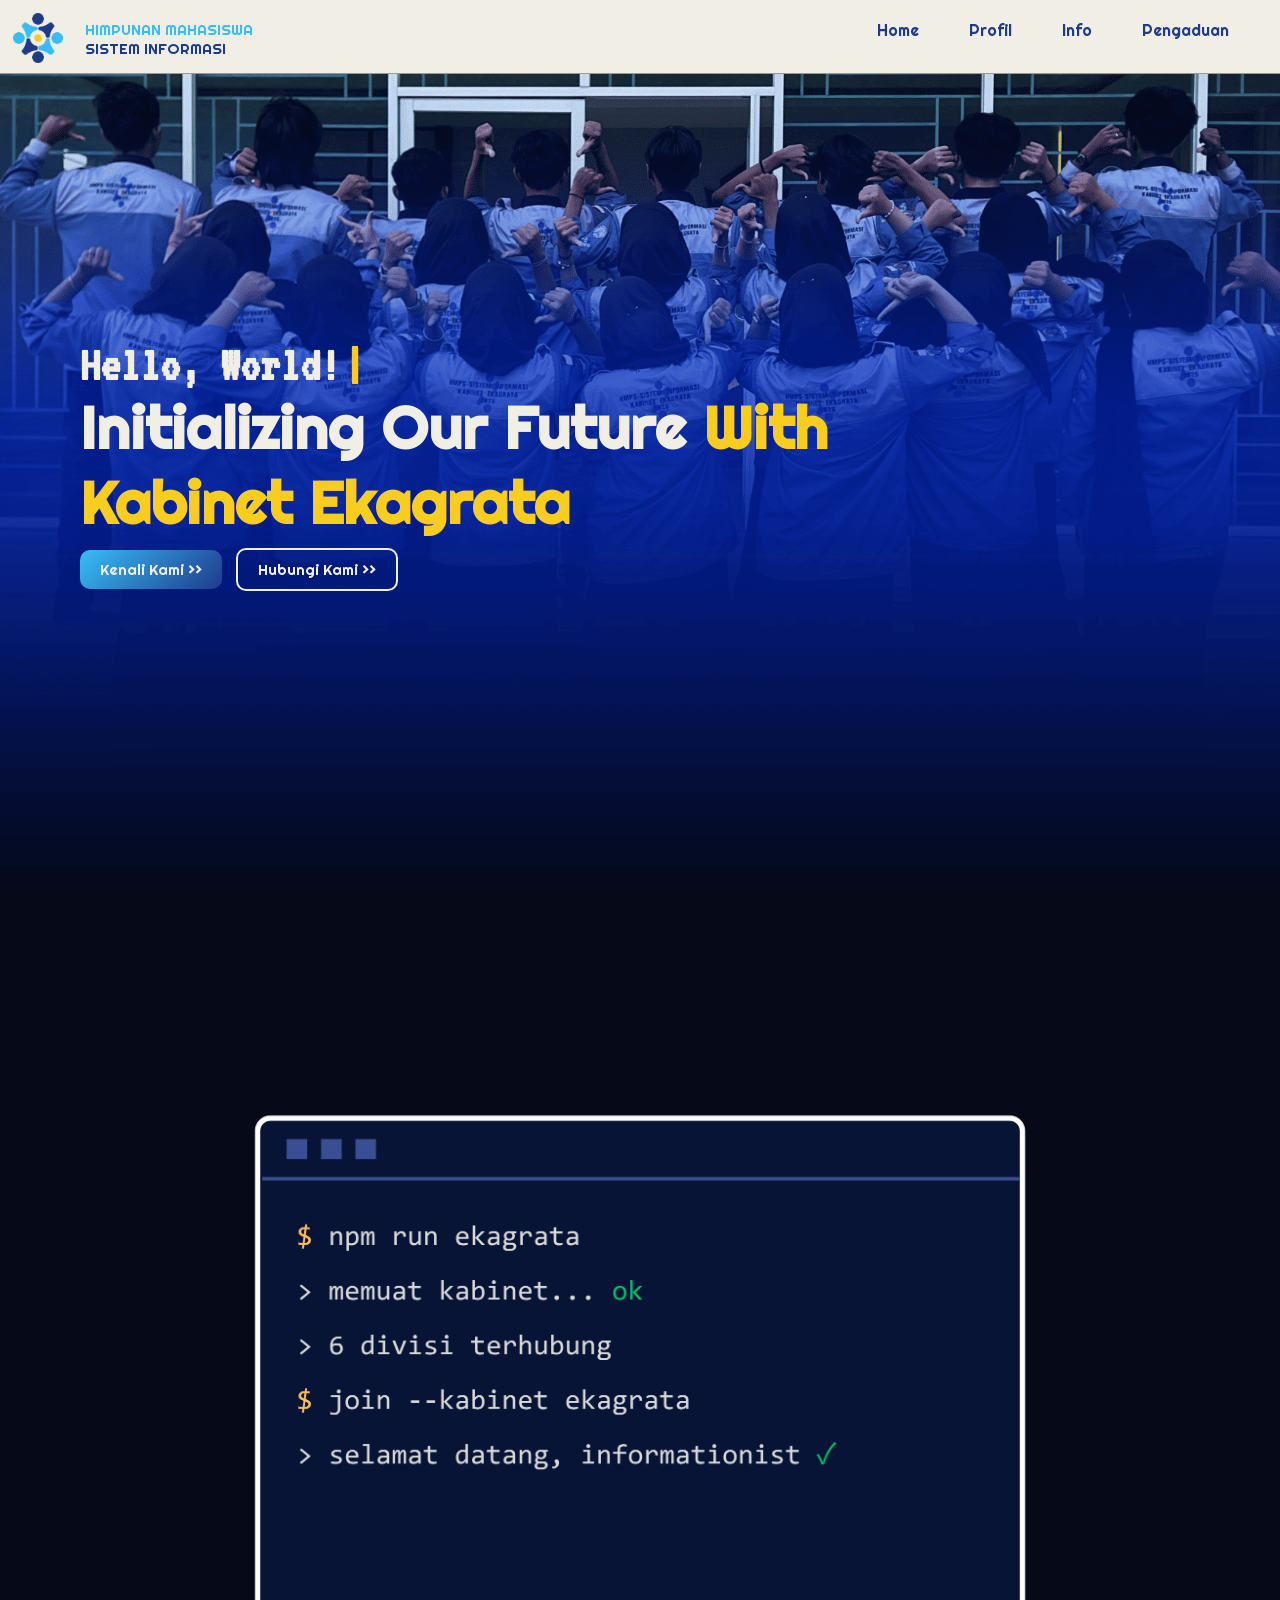
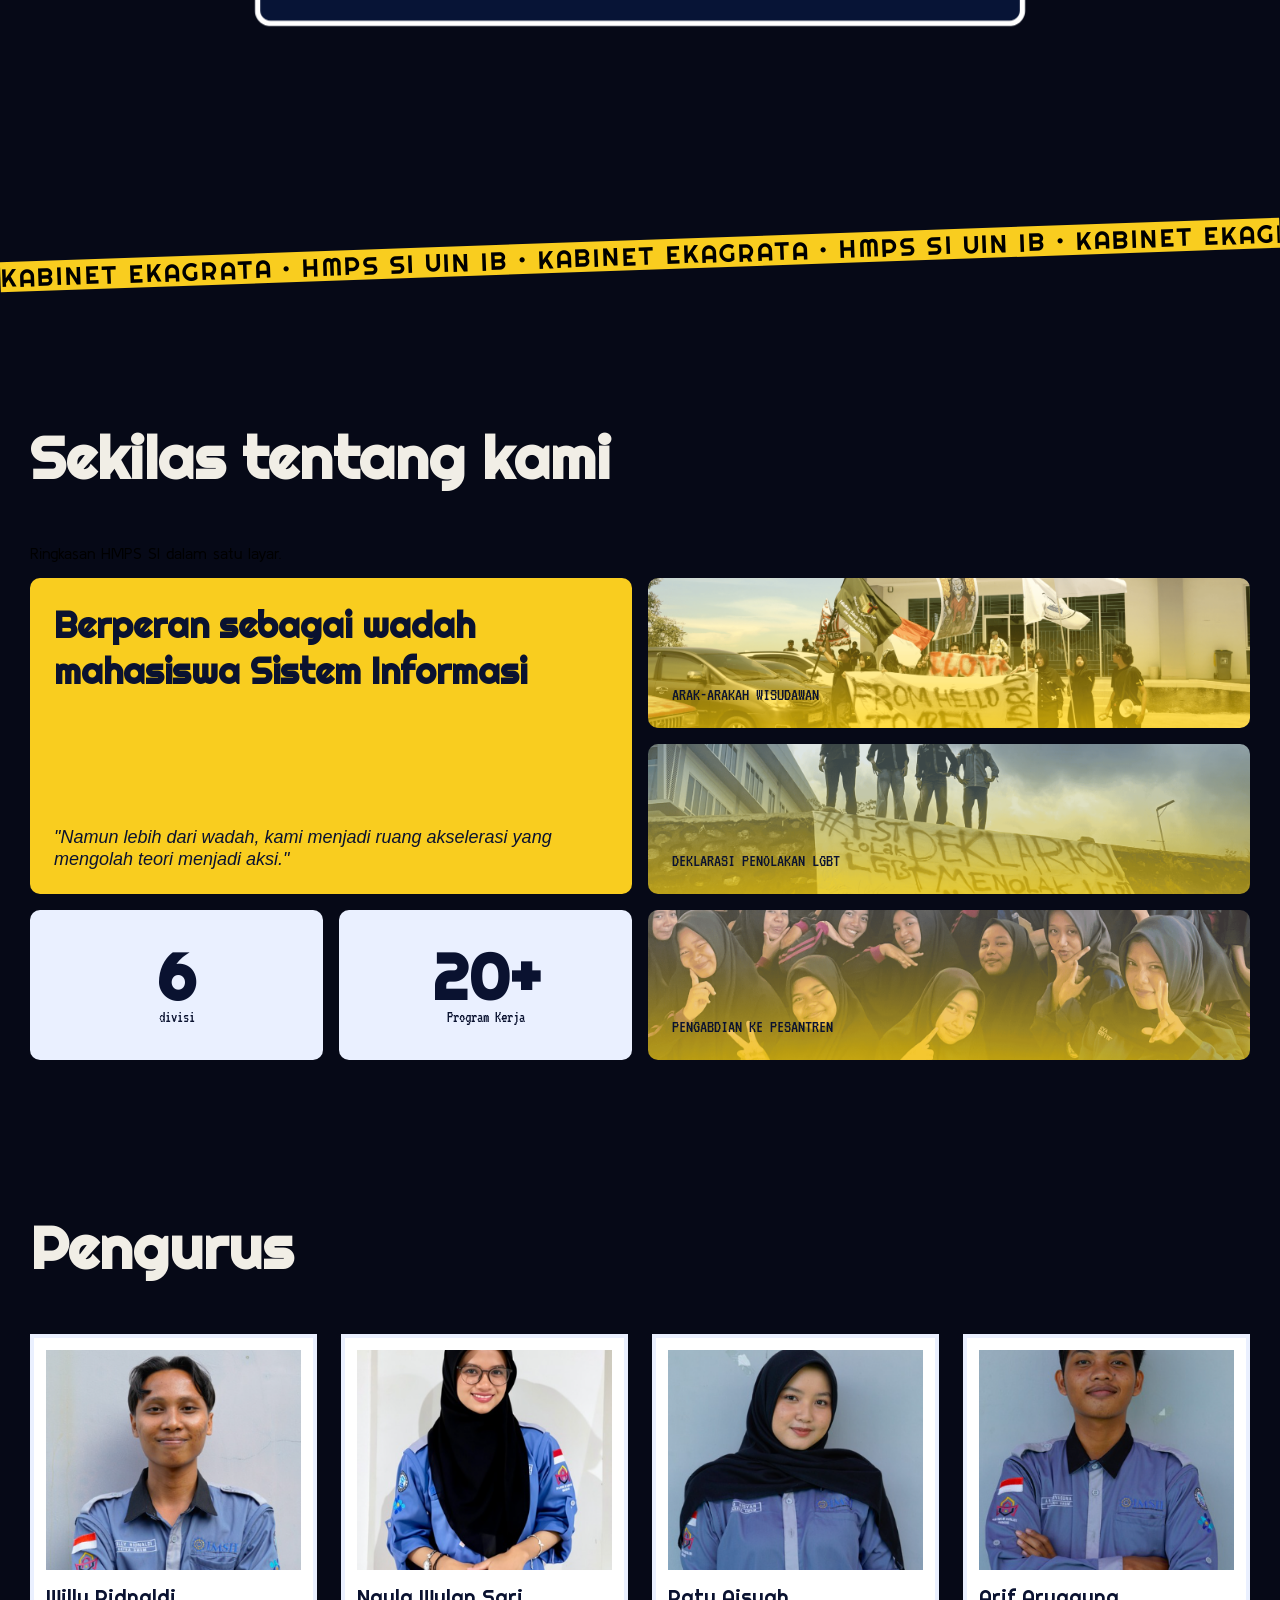
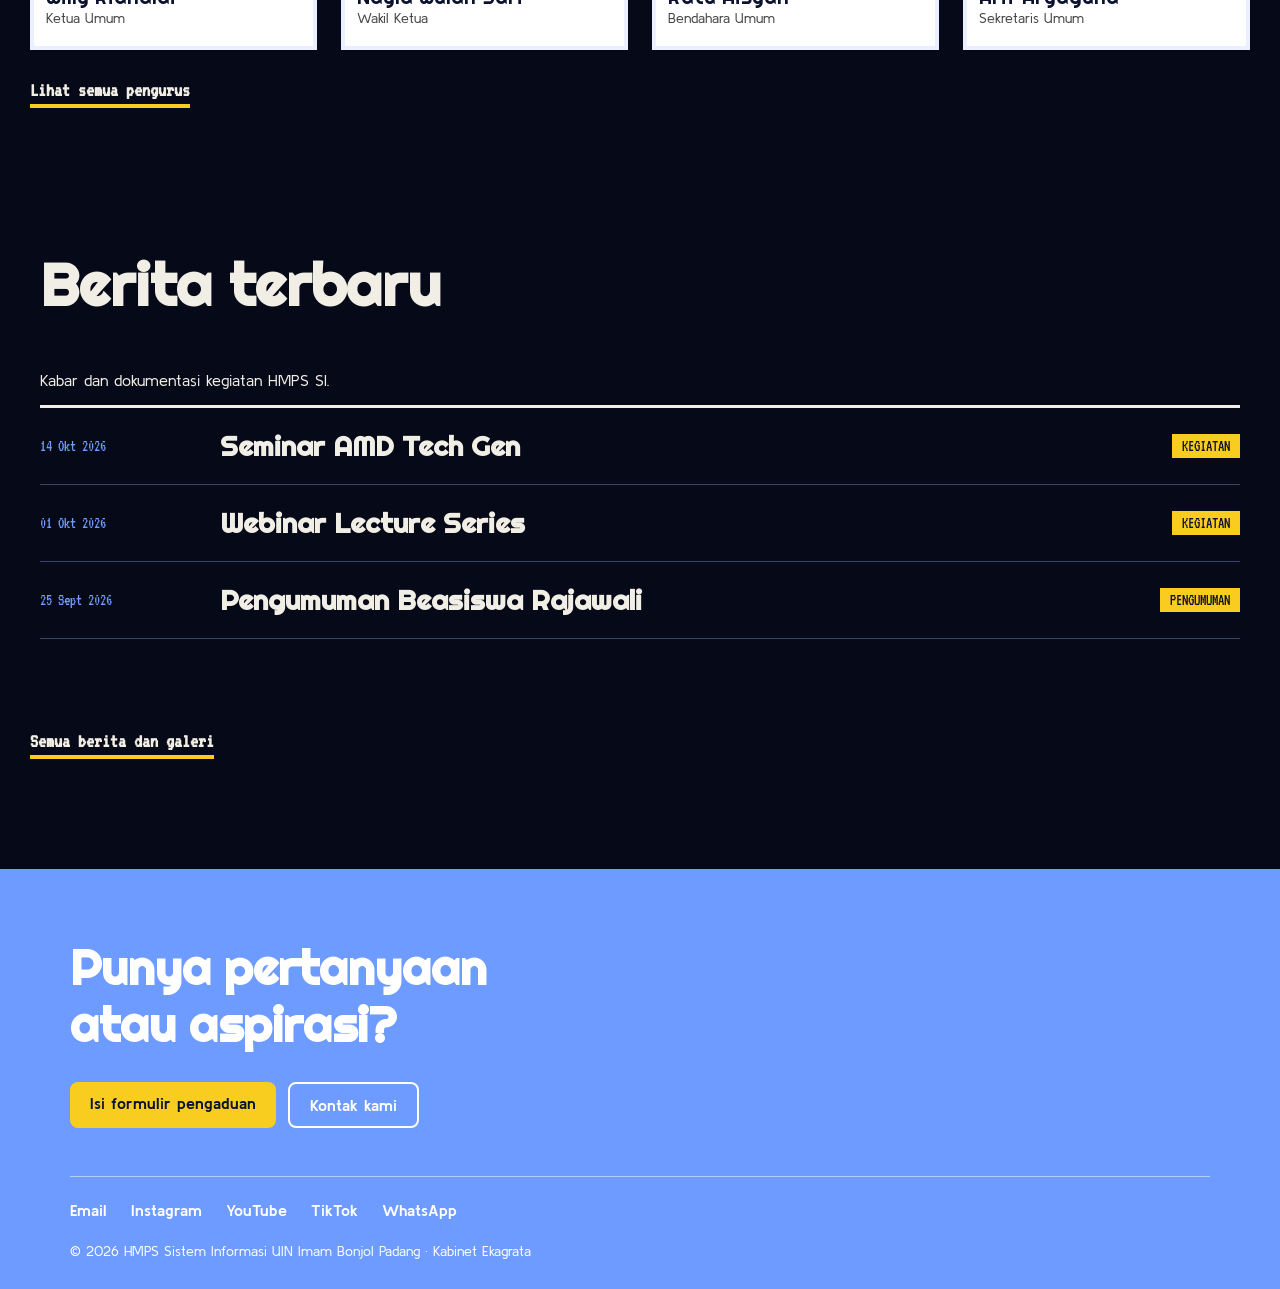
==== commit 5c5fdb16: "optimalisasi final" ====
--- a/index.html
+++ b/index.html
@@ -19,7 +19,7 @@
                 <span class="tekskabinet2">
                     SISTEM INFORMASI
                 </span></p>
-            <div class="menu" id="menu-utama">
+            <div class="menu">
                 <a href="index.html">Home</a>
                 <a href='profil.html'>Profil</a>
                 <a href='info.html'>Info</a>
--- a/css/style.css
+++ b/css/style.css
@@ -1,7 +1,3 @@
-html {
-    scroll-behavior: smooth;
-}
-
 body {
     background-color: #060917;
     margin: 0;
@@ -64,20 +60,6 @@
     color: #1E3B8B;
 }
 
-
-.btn {
-    margin-right: 20px;
-    margin-top: 14px;
-    margin-bottom: 27px;
-    font-size: 15px;
-    font-family: 'Righteous', cursive;
-    color: #F1EEE6;
-    background: linear-gradient(135deg, #38BDF8, #1E3B8B);
-    border: none;
-    border-radius: 10px;
-    cursor: pointer;
-}
-
 .mainsection a {
     font-family: 'Righteous', cursive;
     font-size: 20px;
@@ -158,6 +140,7 @@
     border-radius: 10px;
     padding: 10px 20px;
     cursor: pointer;
+    text-decoration: none;
 }
 
 .btn2 {
@@ -171,6 +154,7 @@
     border-radius: 10px;
     padding: 10px 20px;
     cursor: pointer;
+    text-decoration: none;
 }
 
 .pembatasmrg {
@@ -399,16 +383,6 @@
     text-transform: uppercase;
 }
 
-@media (max-width: 700px) {
-    .berita-item {
-        grid-template-columns: 1fr;
-        gap: 8px;
-    }
-    .berita-tag {
-        justify-self: start;
-    }
-}
-
 .footer {
     padding: 70px 70px 30px;
     background-color: #6D9BFF;
@@ -490,8 +464,6 @@
     overflow-wrap: anywhere;
 }
 
-
-/* ===== Menu hamburger ===== */
 .hamburger {
     display: none;
     position: relative;
@@ -520,66 +492,4 @@
 
 .nav.terbuka .hamburger span:nth-child(1) { top: 21px; transform: rotate(45deg); }
 .nav.terbuka .hamburger span:nth-child(2) { opacity: 0; }
-.nav.terbuka .hamburger span:nth-child(3) { top: 21px; transform: rotate(-45deg); }
-
-@media (max-width: 800px) {
-    .nav {
-        height: 70px;
-        align-items: center;
-        flex-wrap: nowrap;
-    }
-
-    .logo {
-        margin: 0 0 0 12px;
-        width: 44px;
-        height: 44px;
-    }
-
-    .tekskabinet1 {
-        margin: 0;
-        padding-left: 10px;
-        font-size: 12px;
-        line-height: 1.3;
-    }
-
-    .tekskabinet2 {
-        font-size: 12px;
-    }
-
-    .btn {
-        display: none;
-    }
-
-    .hamburger {
-        display: block;
-        margin: 0 12px 0 auto;
-    }
-
-    .menu {
-        display: none;
-        position: absolute;
-        top: 100%;
-        left: 0;
-        width: 100%;
-        box-sizing: border-box;
-        margin: 0;
-        flex-direction: column;
-        gap: 0;
-        background-color: #F1EEE6;
-        border-bottom: 1px solid #999;
-    }
-
-    .nav.terbuka .menu {
-        display: flex;
-    }
-
-    .nav .menu a {
-        align-self: stretch;
-        padding: 14px 24px;
-        border-bottom: 1px solid #D8D4C7;
-    }
-
-    .nav .menu a::after {
-        display: none;
-    }
-}+.nav.terbuka .hamburger span:nth-child(3) { top: 21px; transform: rotate(-45deg); }
--- a/css/transisi.css
+++ b/css/transisi.css
@@ -2,7 +2,6 @@
     scroll-behavior: smooth;
 }
 
-.btn,
 .btn1,
 .btn2,
 .footer-btn,
@@ -11,7 +10,6 @@
     transition: transform 0.3s ease, box-shadow 0.3s ease;
 }
 
-.btn:hover,
 .btn1:hover,
 .btn2:hover,
 .footer-btn:hover,
@@ -20,7 +18,6 @@
     transform: translateY(-3px);
 }
 
-.btn:hover,
 .btn1:hover,
 .btn2:hover {
     box-shadow: 0 6px 18px rgba(56, 189, 248, 0.45);
@@ -55,7 +52,6 @@
     width: 100%;
 }
 
-/* --- Card bento dan polaroid --- */
 .card,
 .polaroid {
     transition: transform 0.3s ease;
--- a/css/mobile.css
+++ b/css/mobile.css
@@ -108,7 +108,6 @@
 
     .grid {
         grid-template-columns: 1fr;
-        grid-template-rows: none;
         grid-auto-rows: minmax(150px, auto);
     }
 
@@ -148,4 +147,12 @@
     .footer-judul {
         font-size: 32px;
     }
+
+    .berita-item {
+        grid-template-columns: 1fr;
+        gap: 8px;
+    }
+    .berita-tag {
+        justify-self: start;
+    }
 }
